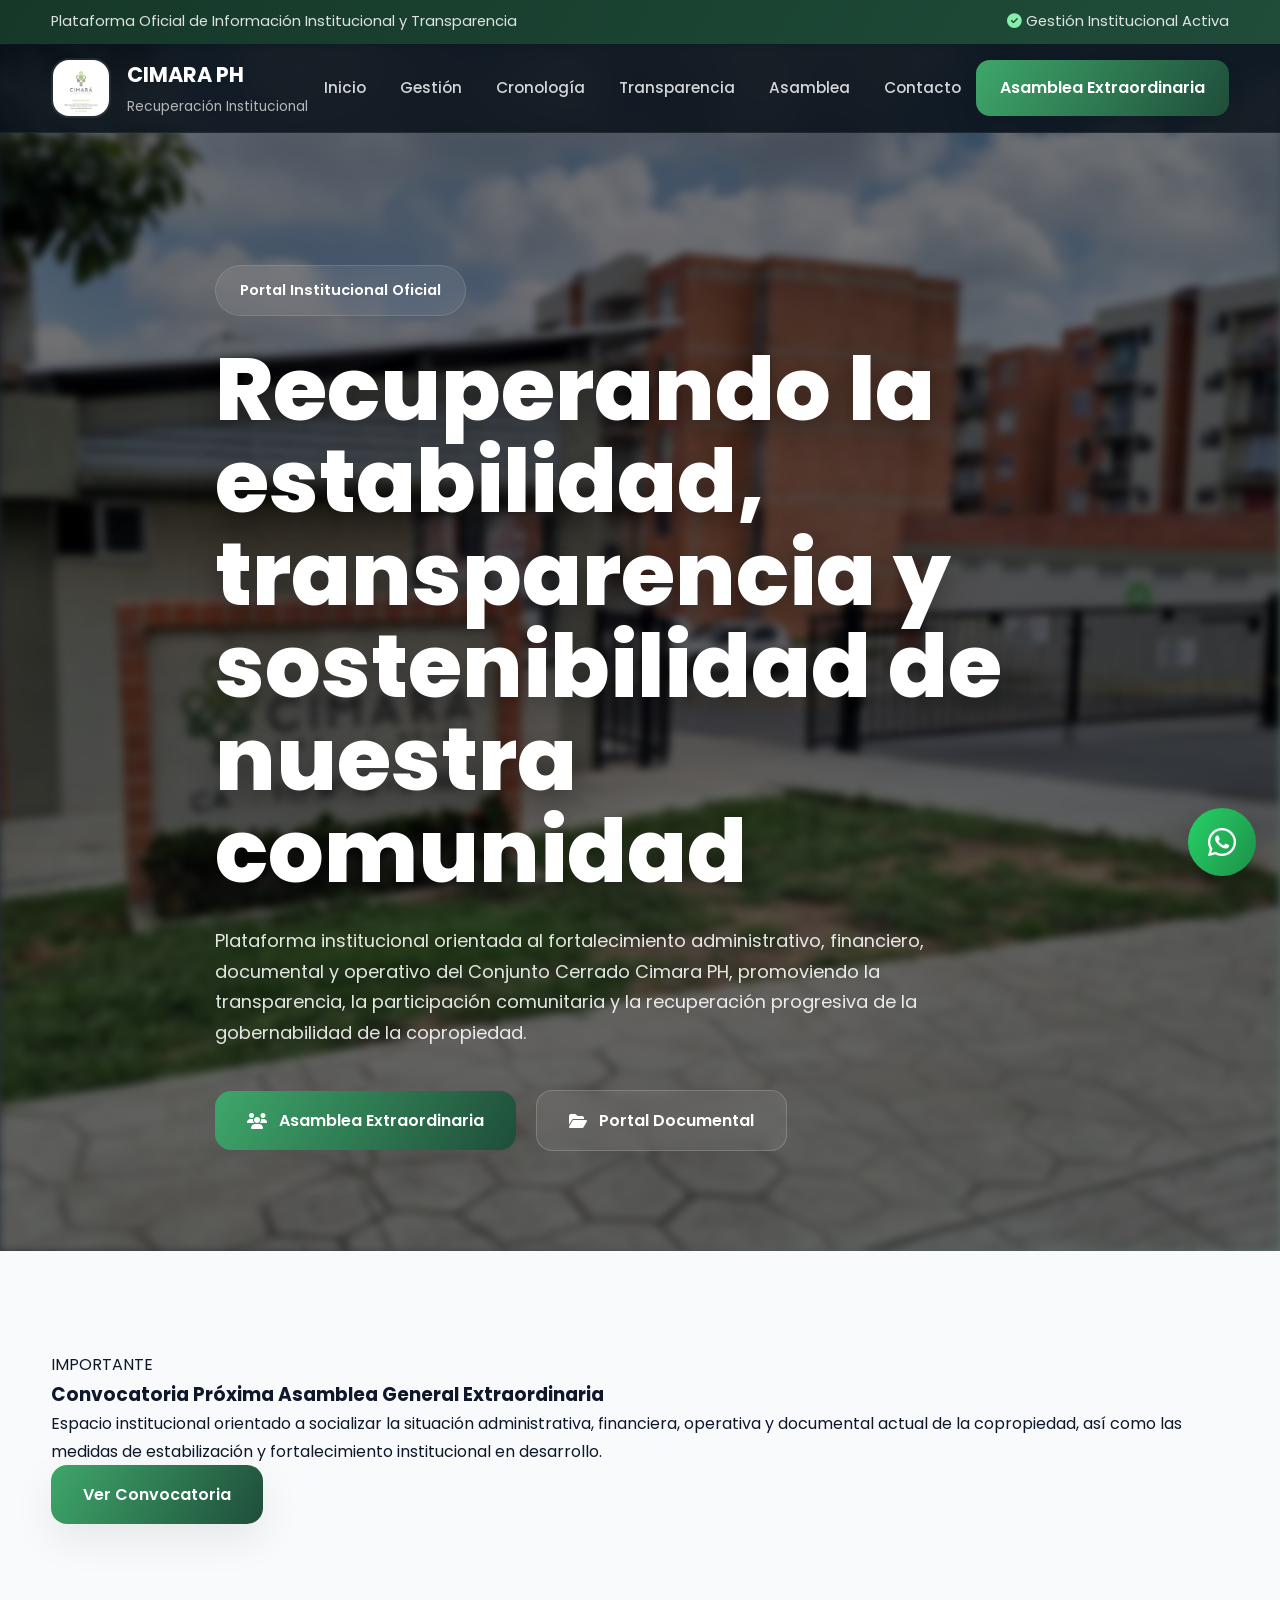
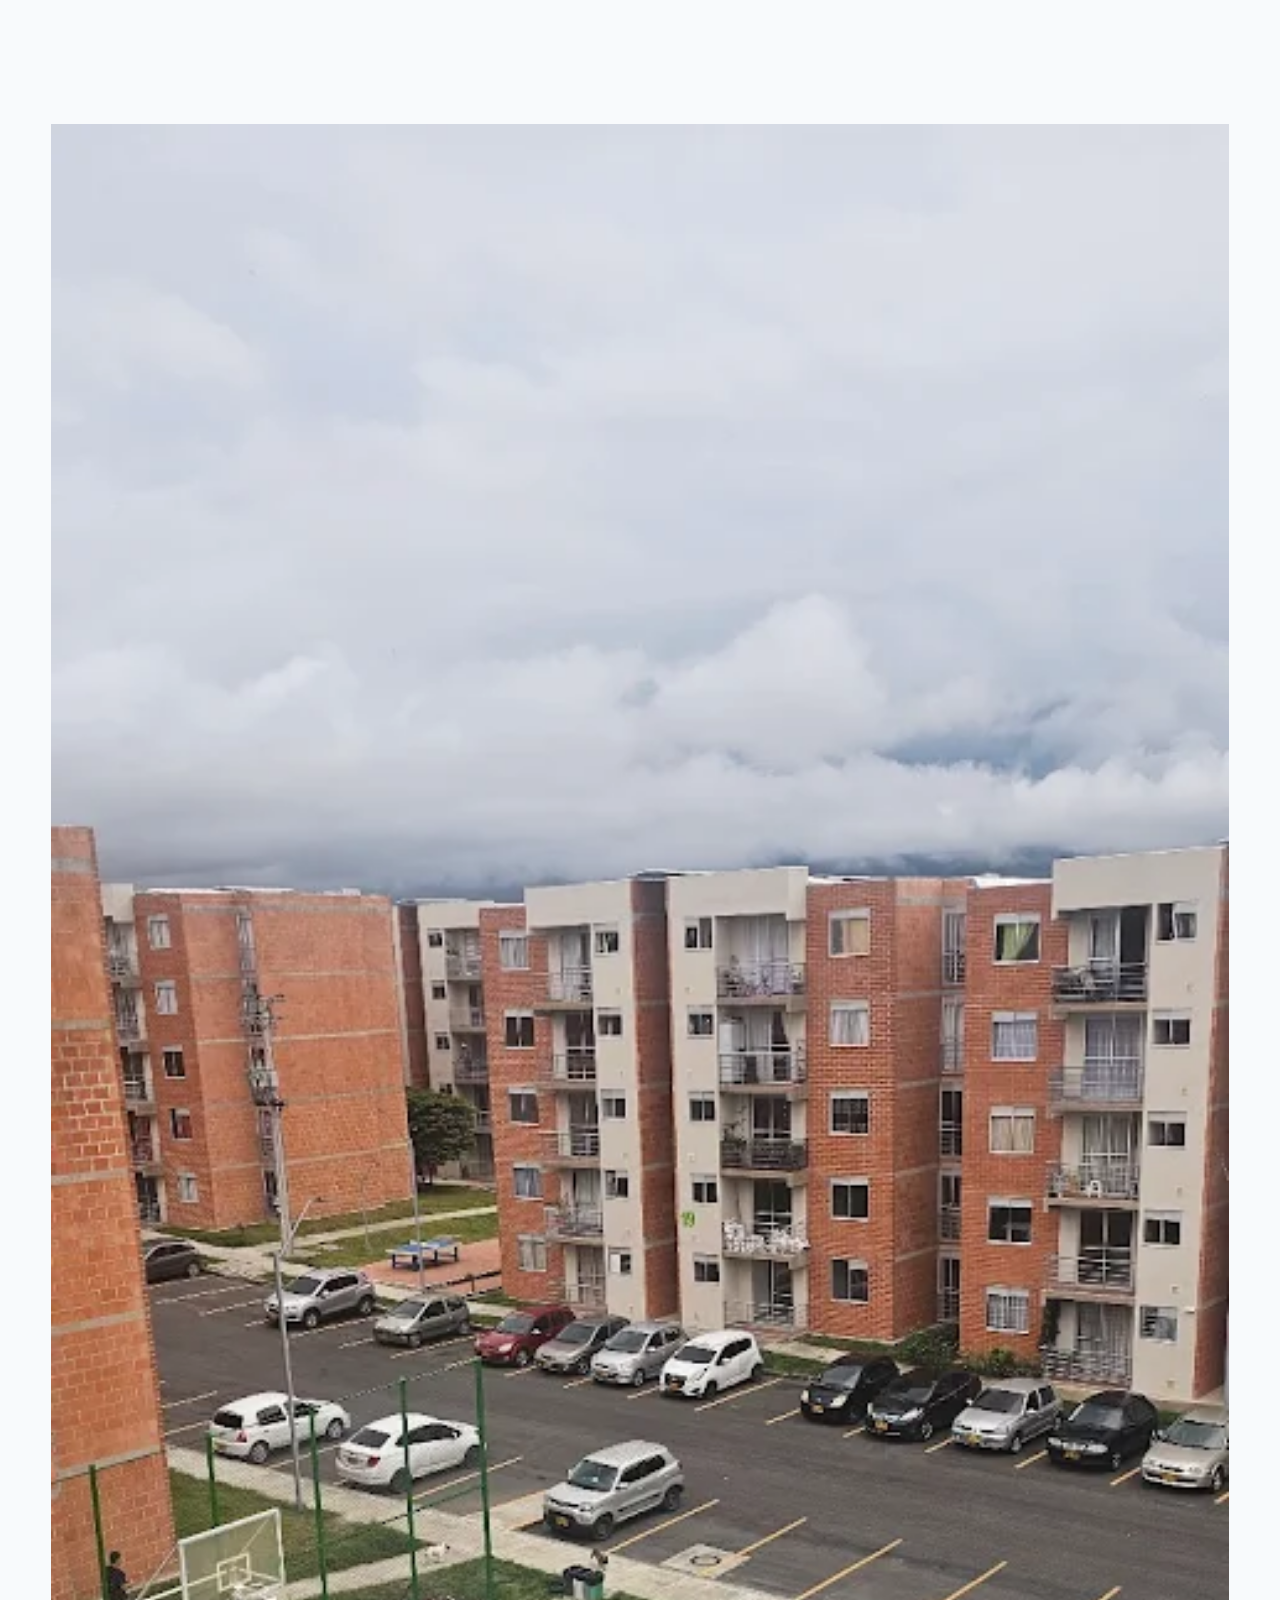
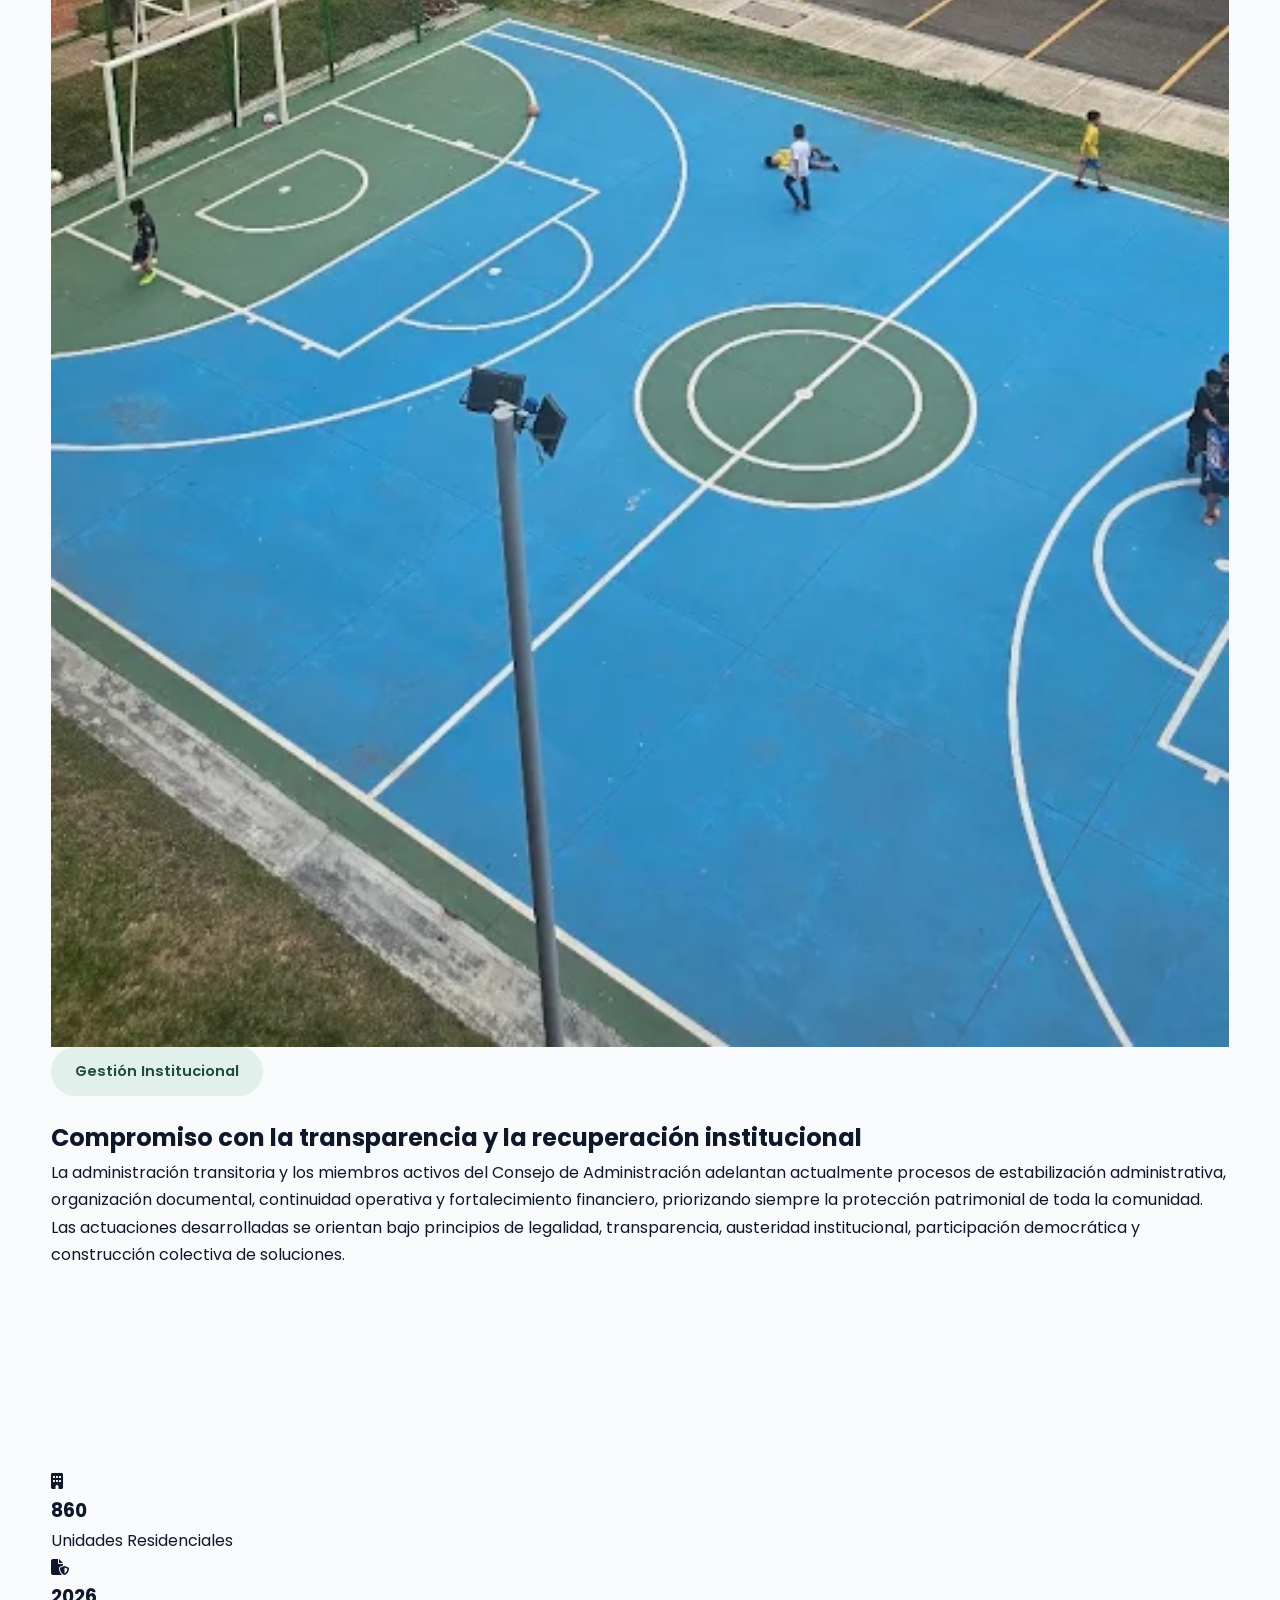
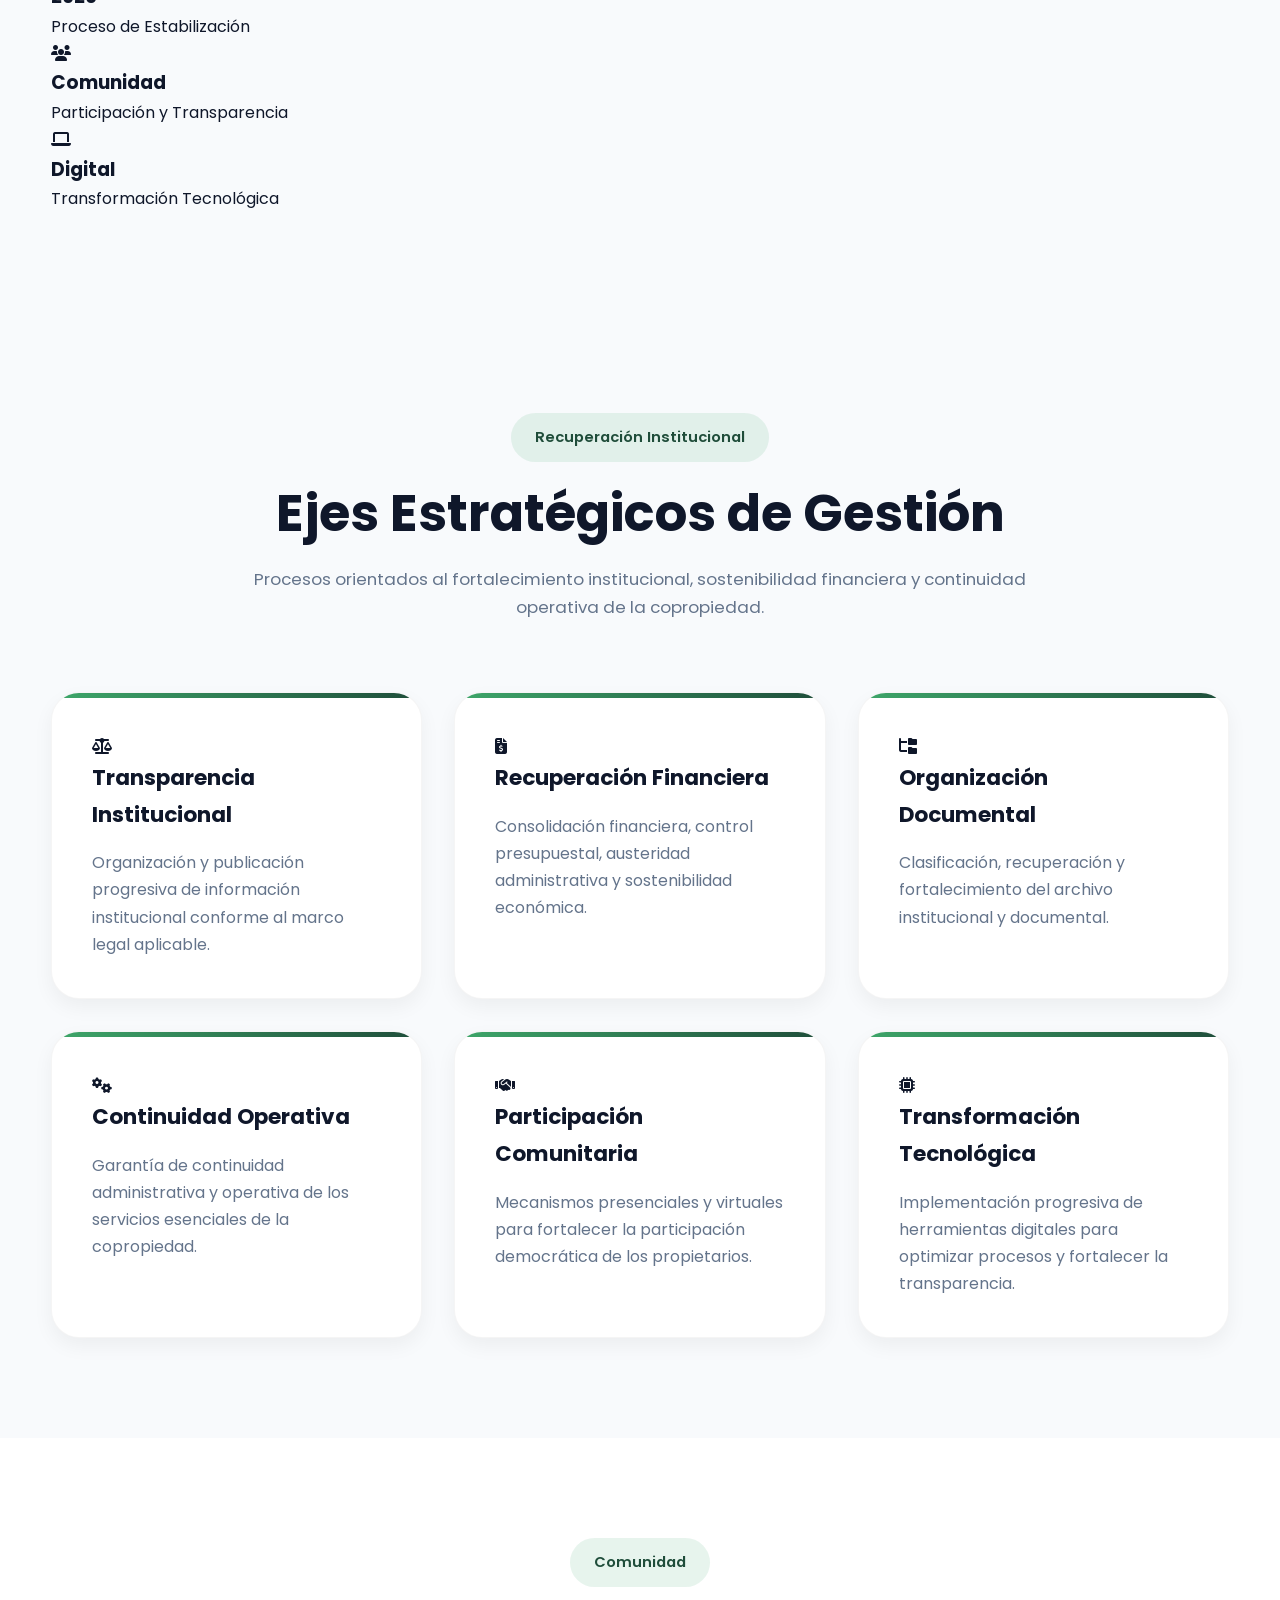
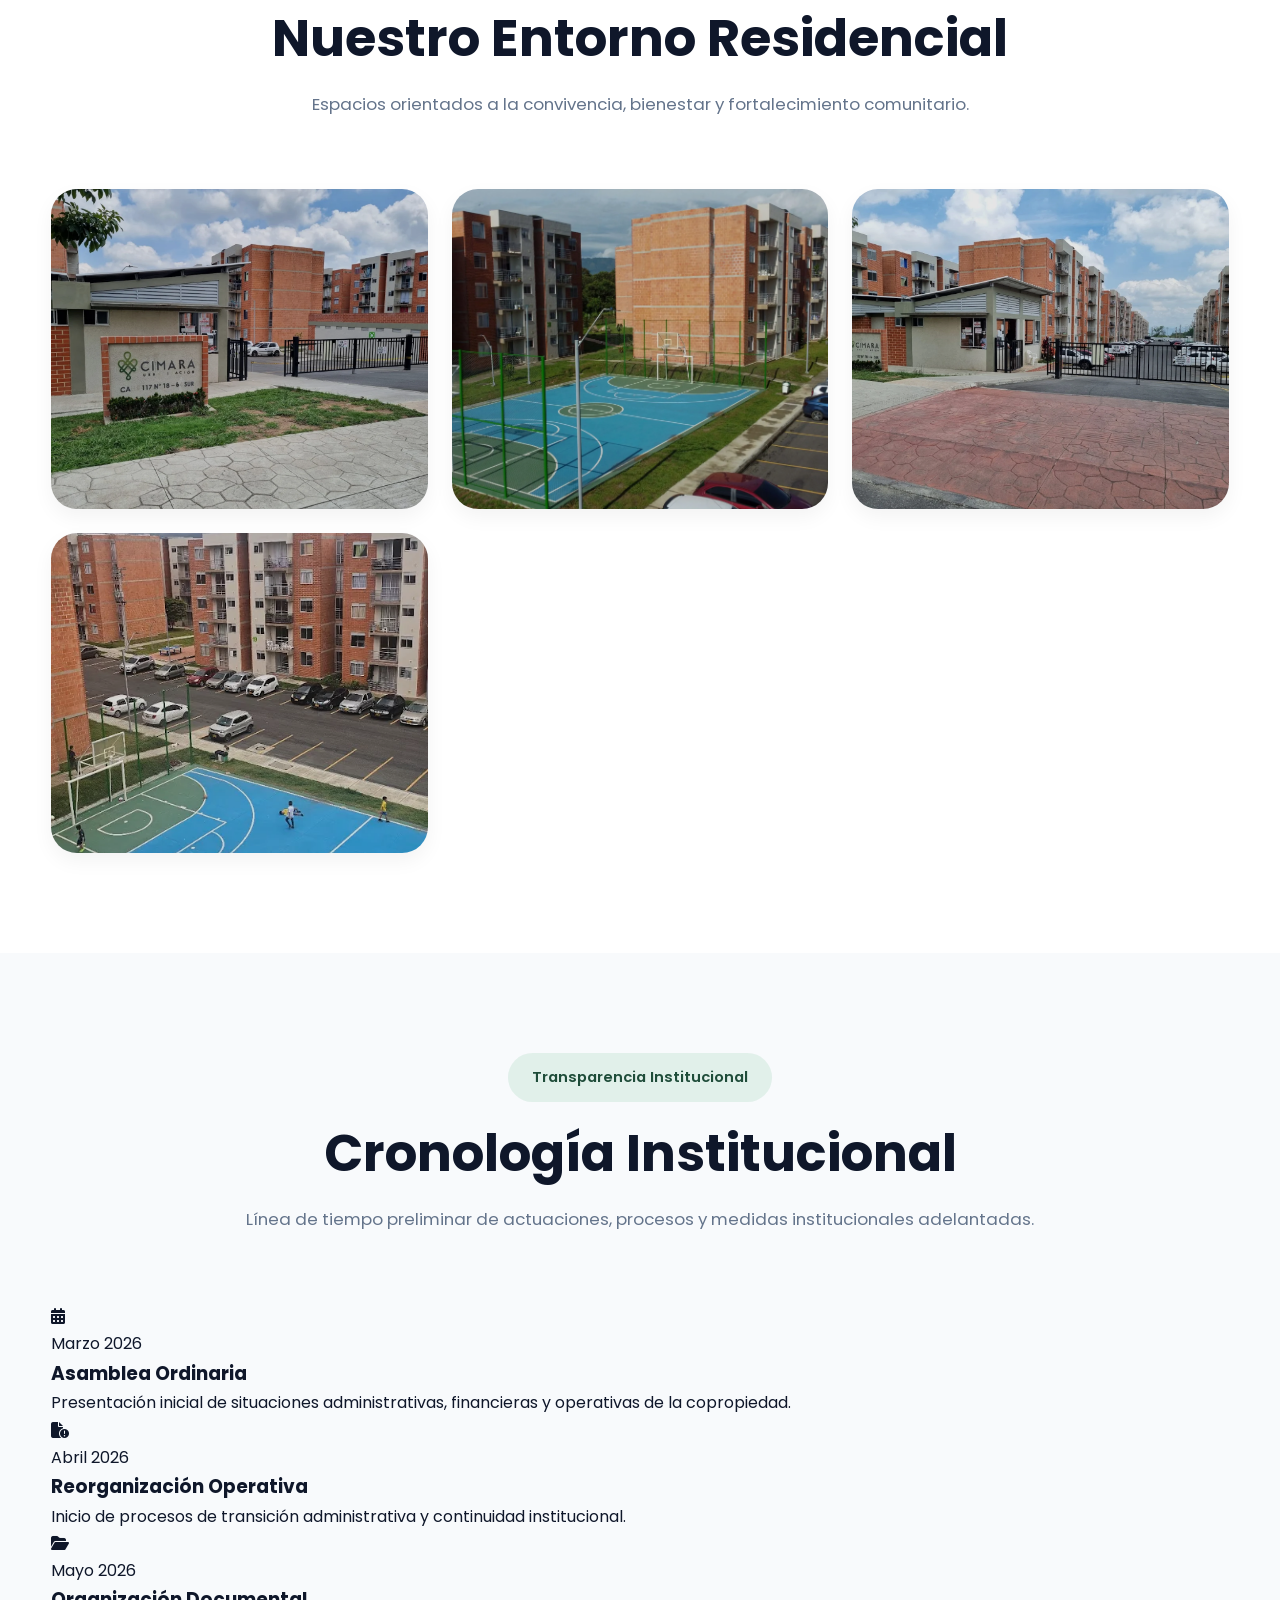
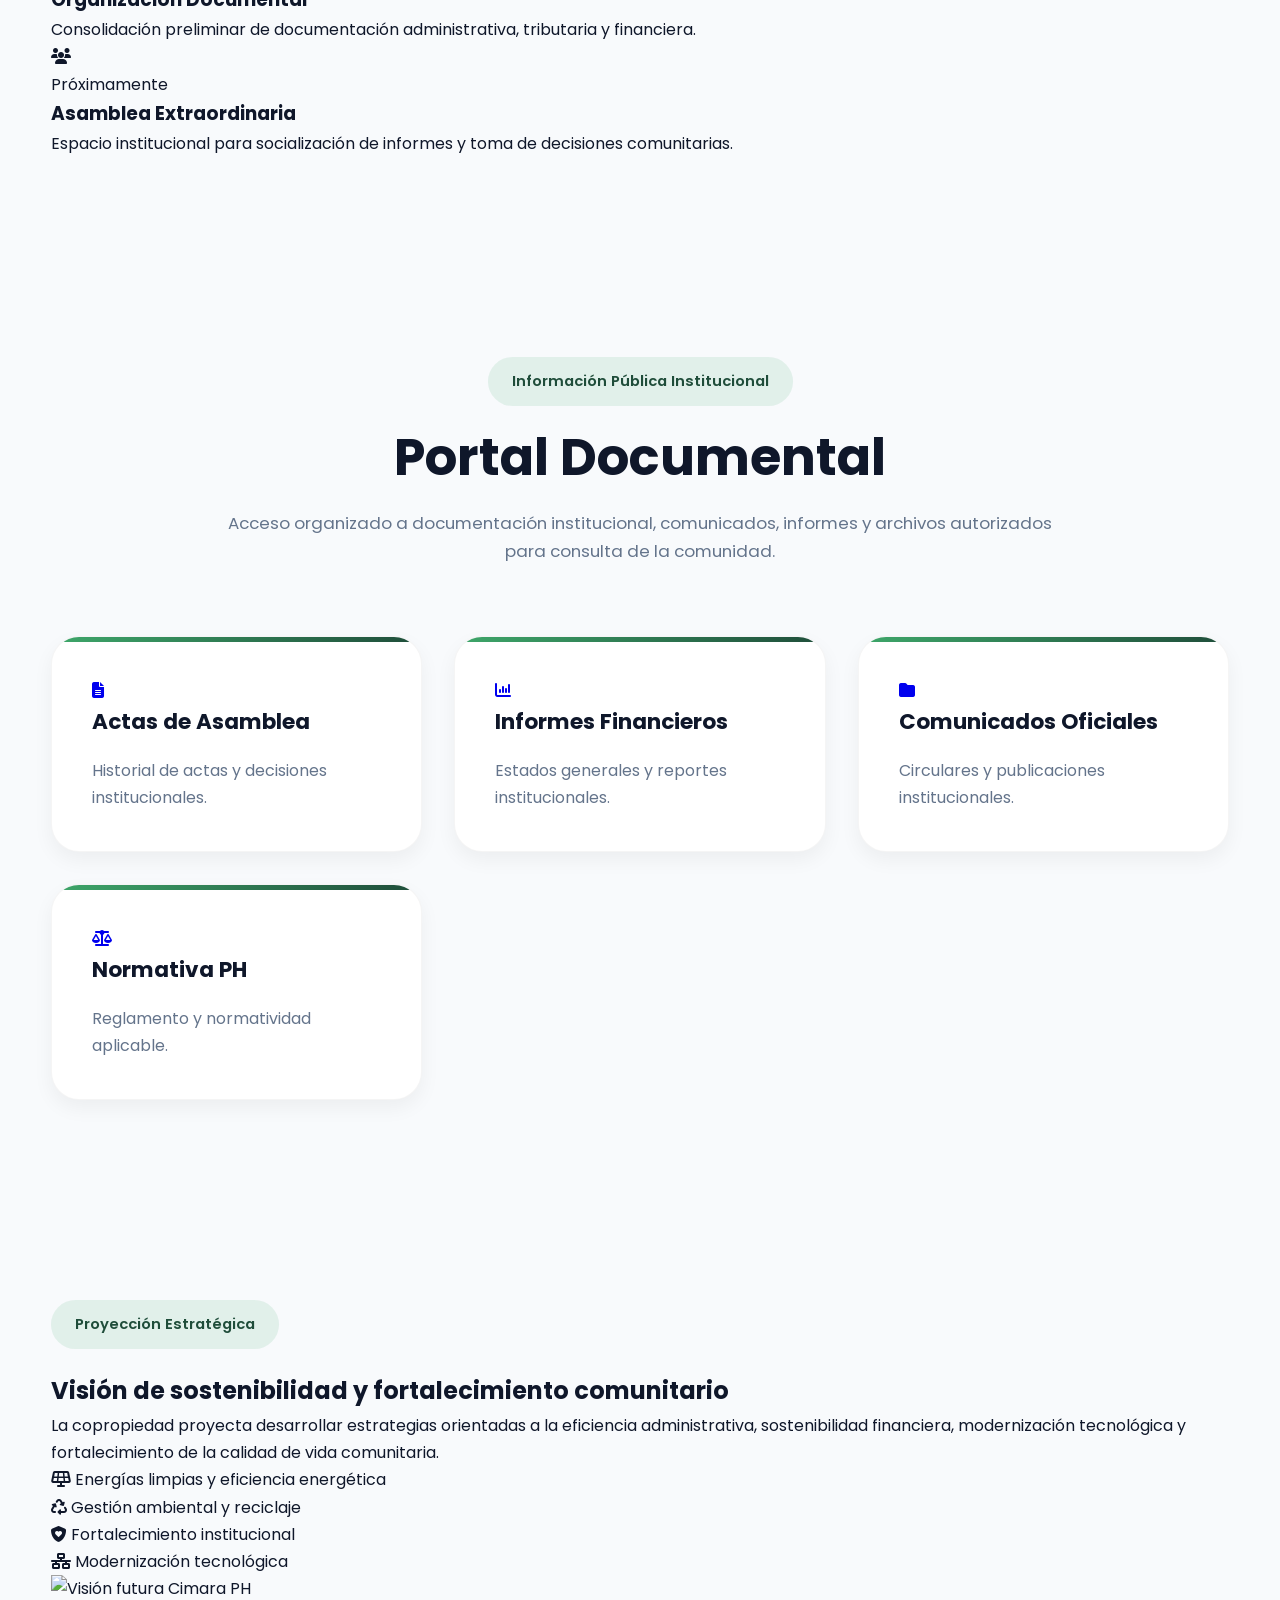
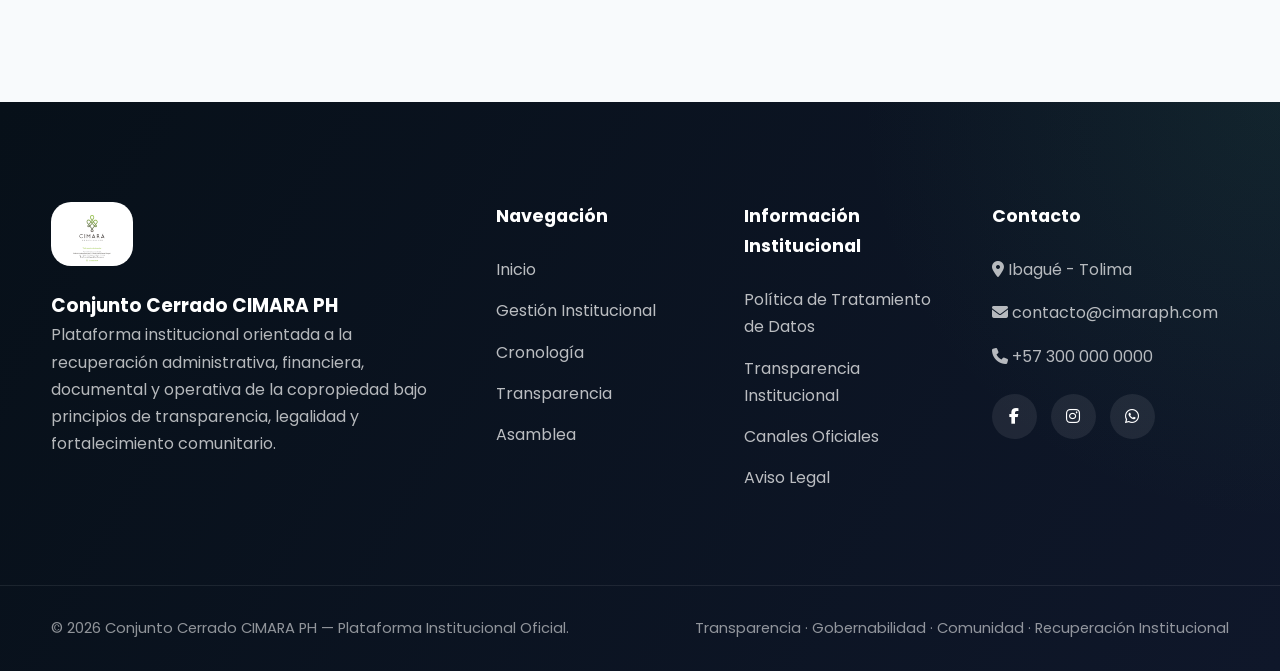
==== index.html @ 51090b5e "Sitio institucional CIMARA PH" ====
<!DOCTYPE html>
<html lang="es">

<head>

    <meta charset="UTF-8">
    <meta name="viewport" content="width=device-width, initial-scale=1.0">

    <title>Conjunto Cimara PH | Portal Institucional</title>

    <meta name="description"
        content="Portal institucional de transparencia, recuperación administrativa y fortalecimiento comunitario del Conjunto Cerrado Cimara PH.">

    <!-- GOOGLE FONTS -->
    <link rel="preconnect" href="https://fonts.googleapis.com">

    <link href="https://fonts.googleapis.com/css2?family=Poppins:wght@300;400;500;600;700;800&display=swap"
        rel="stylesheet">

    <!-- FONT AWESOME -->
    <link rel="stylesheet"
        href="https://cdnjs.cloudflare.com/ajax/libs/font-awesome/6.5.2/css/all.min.css">

    <!-- CSS -->
    <link rel="stylesheet" href="css/style.css">
    <link rel="stylesheet" href="css/responsive.css">

</head>

<body>

    <!-- ====================================== -->
    <!-- TOPBAR -->
    <!-- ====================================== -->

    <div class="topbar">

        <div class="container topbar-content">

            <p>
                Plataforma Oficial de Información Institucional y Transparencia
            </p>

            <div class="topbar-status">

                <span>
                    <i class="fa-solid fa-circle-check"></i>
                    Gestión Institucional Activa
                </span>

            </div>

        </div>

    </div>

    <!-- ====================================== -->
    <!-- HEADER -->
    <!-- ====================================== -->

    <header class="header">

        <nav class="navbar container">

            <div class="logo-container">

                <img src="assets/img/logo.jpg"
                    alt="Logo Conjunto Cimara PH"
                    class="logo">

                <div class="logo-text">

                    <h1>CIMARA PH</h1>

                    <span>
                        Recuperación Institucional
                    </span>

                </div>

            </div>

            <ul class="nav-links">

                <li><a href="#inicio">Inicio</a></li>

                <li><a href="pages/proyectos.html">Gestión</a></li>

                <li><a href="#timeline">Cronología</a></li>

                <li><a href="pages/transparencia.html">Transparencia</a></li>

                <li><a href="pages/asamblea.html">Asamblea</a></li>

                <li><a href="pages/contacto.html">Contacto</a></li>

            </ul>

            <a href="pages/asamblea.html" class="nav-btn">

                Asamblea Extraordinaria

            </a>

        </nav>

    </header>

    <!-- ====================================== -->
    <!-- HERO -->
    <!-- ====================================== -->

    <section class="hero" id="inicio">

        <div class="hero-overlay"></div>

        <img src="assets/img/fachada1.webp"
            alt="Conjunto Cimara PH"
            class="hero-bg">

        <div class="hero-content container">

            <span class="hero-badge">

                Portal Institucional Oficial

            </span>

            <h2>

                Recuperando la estabilidad,
                transparencia y sostenibilidad
                de nuestra comunidad

            </h2>

            <p>

                Plataforma institucional orientada al fortalecimiento administrativo,
                financiero, documental y operativo del Conjunto Cerrado Cimara PH,
                promoviendo la transparencia, la participación comunitaria y la
                recuperación progresiva de la gobernabilidad de la copropiedad.

            </p>

            <div class="hero-buttons">

                <a href="pages/asamblea.html"
                    class="btn btn-primary">

                    <i class="fa-solid fa-users"></i>
                    Asamblea Extraordinaria

                </a>

                <a href="pages/transparencia.html"
                    class="btn btn-secondary">

                    <i class="fa-solid fa-folder-open"></i>
                    Portal Documental

                </a>

            </div>

        </div>

    </section>

    <!-- ====================================== -->
    <!-- ANUNCIO -->
    <!-- ====================================== -->

    <section class="announcement">

        <div class="container announcement-container">

            <div class="announcement-text">

                <span class="announcement-tag">

                    IMPORTANTE

                </span>

                <h3>

                    Convocatoria Próxima Asamblea General Extraordinaria

                </h3>

                <p>

                    Espacio institucional orientado a socializar la situación
                    administrativa, financiera, operativa y documental actual
                    de la copropiedad, así como las medidas de estabilización
                    y fortalecimiento institucional en desarrollo.

                </p>

            </div>

            <a href="pages/asamblea.html"
                class="btn btn-primary">

                Ver Convocatoria

            </a>

        </div>

    </section>

    <!-- ====================================== -->
    <!-- MENSAJE INSTITUCIONAL -->
    <!-- ====================================== -->

    <section class="institutional-message">

        <div class="container institutional-container">

            <div class="institutional-image">

                <img src="assets/img/zonas-comunes.webp"
                    alt="Instalaciones Conjunto Cimara PH">

            </div>

            <div class="institutional-content">

                <span class="section-badge">

                    Gestión Institucional

                </span>

                <h2>

                    Compromiso con la transparencia y la recuperación institucional

                </h2>

                <p>

                    La administración transitoria y los miembros activos del
                    Consejo de Administración adelantan actualmente procesos
                    de estabilización administrativa, organización documental,
                    continuidad operativa y fortalecimiento financiero,
                    priorizando siempre la protección patrimonial de toda
                    la comunidad.

                </p>

                <p>

                    Las actuaciones desarrolladas se orientan bajo principios
                    de legalidad, transparencia, austeridad institucional,
                    participación democrática y construcción colectiva de soluciones.

                </p>

            </div>

        </div>

    </section>

    <!-- ====================================== -->
    <!-- ESTADÍSTICAS -->
    <!-- ====================================== -->

    <section class="stats-section">

        <div class="container stats-grid">

            <div class="stat-card">

                <i class="fa-solid fa-building"></i>

                <h3>860</h3>

                <p>Unidades Residenciales</p>

            </div>

            <div class="stat-card">

                <i class="fa-solid fa-file-shield"></i>

                <h3>2026</h3>

                <p>Proceso de Estabilización</p>

            </div>

            <div class="stat-card">

                <i class="fa-solid fa-users"></i>

                <h3>Comunidad</h3>

                <p>Participación y Transparencia</p>

            </div>

            <div class="stat-card">

                <i class="fa-solid fa-laptop"></i>

                <h3>Digital</h3>

                <p>Transformación Tecnológica</p>

            </div>

        </div>

    </section>

    <!-- ====================================== -->
    <!-- EJES DE RECUPERACIÓN -->
    <!-- ====================================== -->

    <section class="management-section container" id="gestion">

        <div class="section-title">

            <span class="section-badge">

                Recuperación Institucional

            </span>

            <h2>

                Ejes Estratégicos de Gestión

            </h2>

            <p>

                Procesos orientados al fortalecimiento institucional,
                sostenibilidad financiera y continuidad operativa
                de la copropiedad.

            </p>

        </div>

        <div class="cards-grid">

            <div class="management-card">

                <i class="fa-solid fa-scale-balanced"></i>

                <h3>Transparencia Institucional</h3>

                <p>

                    Organización y publicación progresiva de información
                    institucional conforme al marco legal aplicable.

                </p>

            </div>

            <div class="management-card">

                <i class="fa-solid fa-file-invoice-dollar"></i>

                <h3>Recuperación Financiera</h3>

                <p>

                    Consolidación financiera, control presupuestal,
                    austeridad administrativa y sostenibilidad económica.

                </p>

            </div>

            <div class="management-card">

                <i class="fa-solid fa-folder-tree"></i>

                <h3>Organización Documental</h3>

                <p>

                    Clasificación, recuperación y fortalecimiento
                    del archivo institucional y documental.

                </p>

            </div>

            <div class="management-card">

                <i class="fa-solid fa-gears"></i>

                <h3>Continuidad Operativa</h3>

                <p>

                    Garantía de continuidad administrativa y operativa
                    de los servicios esenciales de la copropiedad.

                </p>

            </div>

            <div class="management-card">

                <i class="fa-solid fa-handshake"></i>

                <h3>Participación Comunitaria</h3>

                <p>

                    Mecanismos presenciales y virtuales para fortalecer
                    la participación democrática de los propietarios.

                </p>

            </div>

            <div class="management-card">

                <i class="fa-solid fa-microchip"></i>

                <h3>Transformación Tecnológica</h3>

                <p>

                    Implementación progresiva de herramientas digitales
                    para optimizar procesos y fortalecer la transparencia.

                </p>

            </div>

        </div>

    </section>

    <!-- ====================================== -->
    <!-- GALERÍA -->
    <!-- ====================================== -->

    <section class="gallery-section">

        <div class="container">

            <div class="section-title">

                <span class="section-badge">

                    Comunidad

                </span>

                <h2>

                    Nuestro Entorno Residencial

                </h2>

                <p>

                    Espacios orientados a la convivencia,
                    bienestar y fortalecimiento comunitario.

                </p>

            </div>

            <div class="gallery-grid">

                <img src="assets/img/fachada1.webp"
                    alt="Zona residencial">

                <img src="assets/img/Cimara-Cancha-scaled.webp"
                    alt="Espacios comunes">

                <img src="assets/img/fachada.webp"
                    alt="Instalaciones del conjunto">

                <img src="assets/img/zonas-comunes.webp"
                    alt="Entorno residencial">

            </div>

        </div>

    </section>

    <!-- ====================================== -->
    <!-- CRONOLOGÍA -->
    <!-- ====================================== -->

    <section class="timeline-section" id="timeline">

        <div class="container">

            <div class="section-title">

                <span class="section-badge">

                    Transparencia Institucional

                </span>

                <h2>

                    Cronología Institucional

                </h2>

                <p>

                    Línea de tiempo preliminar de actuaciones,
                    procesos y medidas institucionales adelantadas.

                </p>

            </div>

            <div class="timeline">

                <div class="timeline-item">

                    <div class="timeline-icon">
                        <i class="fa-solid fa-calendar-days"></i>
                    </div>

                    <span>Marzo 2026</span>

                    <h3>Asamblea Ordinaria</h3>

                    <p>

                        Presentación inicial de situaciones administrativas,
                        financieras y operativas de la copropiedad.

                    </p>

                </div>

                <div class="timeline-item">

                    <div class="timeline-icon">
                        <i class="fa-solid fa-file-circle-exclamation"></i>
                    </div>

                    <span>Abril 2026</span>

                    <h3>Reorganización Operativa</h3>

                    <p>

                        Inicio de procesos de transición administrativa
                        y continuidad institucional.

                    </p>

                </div>

                <div class="timeline-item">

                    <div class="timeline-icon">
                        <i class="fa-solid fa-folder-open"></i>
                    </div>

                    <span>Mayo 2026</span>

                    <h3>Organización Documental</h3>

                    <p>

                        Consolidación preliminar de documentación
                        administrativa, tributaria y financiera.

                    </p>

                </div>

                <div class="timeline-item">

                    <div class="timeline-icon">
                        <i class="fa-solid fa-users"></i>
                    </div>

                    <span>Próximamente</span>

                    <h3>Asamblea Extraordinaria</h3>

                    <p>

                        Espacio institucional para socialización
                        de informes y toma de decisiones comunitarias.

                    </p>

                </div>

            </div>

        </div>

    </section>

    <!-- ====================================== -->
    <!-- PORTAL DOCUMENTAL -->
    <!-- ====================================== -->

    <section class="documents-section container">

        <div class="section-title">

            <span class="section-badge">

                Información Pública Institucional

            </span>

            <h2>

                Portal Documental

            </h2>

            <p>

                Acceso organizado a documentación institucional,
                comunicados, informes y archivos autorizados
                para consulta de la comunidad.

            </p>

        </div>

        <div class="documents-grid">

            <a href="#" class="document-card">

                <i class="fa-solid fa-file-lines"></i>

                <h3>Actas de Asamblea</h3>

                <p>
                    Historial de actas y decisiones institucionales.
                </p>

            </a>

            <a href="#" class="document-card">

                <i class="fa-solid fa-chart-column"></i>

                <h3>Informes Financieros</h3>

                <p>
                    Estados generales y reportes institucionales.
                </p>

            </a>

            <a href="#" class="document-card">

                <i class="fa-solid fa-folder"></i>

                <h3>Comunicados Oficiales</h3>

                <p>
                    Circulares y publicaciones institucionales.
                </p>

            </a>

            <a href="#" class="document-card">

                <i class="fa-solid fa-scale-balanced"></i>

                <h3>Normativa PH</h3>

                <p>
                    Reglamento y normatividad aplicable.
                </p>

            </a>

        </div>

    </section>

    <!-- ====================================== -->
    <!-- VISIÓN FUTURA -->
    <!-- ====================================== -->

    <section class="future-section">

        <div class="container future-container">

            <div class="future-content">

                <span class="section-badge">

                    Proyección Estratégica

                </span>

                <h2>

                    Visión de sostenibilidad y fortalecimiento comunitario

                </h2>

                <p>

                    La copropiedad proyecta desarrollar estrategias
                    orientadas a la eficiencia administrativa,
                    sostenibilidad financiera, modernización tecnológica
                    y fortalecimiento de la calidad de vida comunitaria.

                </p>

                <div class="future-list">

                    <div>
                        <i class="fa-solid fa-solar-panel"></i>
                        Energías limpias y eficiencia energética
                    </div>

                    <div>
                        <i class="fa-solid fa-recycle"></i>
                        Gestión ambiental y reciclaje
                    </div>

                    <div>
                        <i class="fa-solid fa-shield-heart"></i>
                        Fortalecimiento institucional
                    </div>

                    <div>
                        <i class="fa-solid fa-network-wired"></i>
                        Modernización tecnológica
                    </div>

                </div>

            </div>

            <div class="future-image">

                <img src="assets/img/cimara_futurista.png"
                    alt="Visión futura Cimara PH">

            </div>

        </div>

    </section>

    <!-- ====================================== -->
    <!-- BOTÓN WHATSAPP -->
    <!-- ====================================== -->

    <a href="https://wa.me/573180777635"
        class="whatsapp-float"
        target="_blank">

        <i class="fa-brands fa-whatsapp"></i>

    </a>

    <!-- ====================================== -->
    <!-- FOOTER -->
    <!-- ====================================== -->

    <footer class="footer">

        <div class="container footer-grid">

            <div class="footer-column">

                <img src="assets/img/logo.jpg"
                    alt="Logo Cimara PH"
                    class="footer-logo">

                <h3>

                    Conjunto Cerrado CIMARA PH

                </h3>

                <p>

                    Plataforma institucional orientada a la recuperación
                    administrativa, financiera, documental y operativa
                    de la copropiedad bajo principios de transparencia,
                    legalidad y fortalecimiento comunitario.

                </p>

            </div>

            <div class="footer-column">

                <h4>

                    Navegación

                </h4>

                <a href="#inicio">Inicio</a>

                <a href="#gestion">Gestión Institucional</a>

                <a href="#timeline">Cronología</a>

                <a href="pages/transparencia.html">Transparencia</a>

                <a href="pages/asamblea.html">Asamblea</a>

            </div>

            <div class="footer-column">

                <h4>

                    Información Institucional

                </h4>

                <a href="#">
                    Política de Tratamiento de Datos
                </a>

                <a href="#">
                    Transparencia Institucional
                </a>

                <a href="#">
                    Canales Oficiales
                </a>

                <a href="#">
                    Aviso Legal
                </a>

            </div>

            <div class="footer-column">

                <h4>

                    Contacto

                </h4>

                <p>

                    <i class="fa-solid fa-location-dot"></i>
                    Ibagué - Tolima

                </p>

                <p>

                    <i class="fa-solid fa-envelope"></i>
                    contacto@cimaraph.com

                </p>

                <p>

                    <i class="fa-solid fa-phone"></i>
                    +57 300 000 0000

                </p>

                <div class="footer-social">

                    <a href="#">
                        <i class="fa-brands fa-facebook-f"></i>
                    </a>

                    <a href="#">
                        <i class="fa-brands fa-instagram"></i>
                    </a>

                    <a href="#">
                        <i class="fa-brands fa-whatsapp"></i>
                    </a>

                </div>

            </div>

        </div>

        <div class="footer-bottom">

            <div class="container footer-bottom-content">

                <p>

                    © 2026 Conjunto Cerrado CIMARA PH —
                    Plataforma Institucional Oficial.

                </p>

                <p>

                    Transparencia · Gobernabilidad · Comunidad · Recuperación Institucional

                </p>

            </div>

        </div>

    </footer>

    <!-- JS -->
    <script src="js/main.js"></script>

</body>

</html>
---- css/style.css ----
/* ========================================================= */
/* CIMARA PH — STYLE.CSS FINAL PREMIUM */
/* EXPERIENCIA INSTITUCIONAL CONSOLIDADA */
/* ========================================================= */

/* ========================================================= */
/* ROOT VARIABLES */
/* ========================================================= */

:root {

    --primary: #0f172a;
    --primary-light: #172334;

    --secondary: #1f4d3a;
    --secondary-dark: #163829;

    --accent: #3ea76a;
    --accent-light: #74d39a;

    --success: #22c55e;
    --warning: #f59e0b;
    --danger: #ef4444;

    --light: #f8fafc;
    --white: #ffffff;

    --gray: #64748b;
    --gray-light: #94a3b8;

    --border: #e2e8f0;

    --shadow-sm:
        0 8px 20px rgba(0,0,0,0.05);

    --shadow:
        0 15px 40px rgba(0,0,0,0.08);

    --shadow-lg:
        0 30px 80px rgba(0,0,0,0.14);

    --radius: 24px;

    --transition: 0.35s ease;
}

/* ========================================================= */
/* RESET */
/* ========================================================= */

* {

    margin: 0;
    padding: 0;

    box-sizing: border-box;
}

html {

    scroll-behavior: smooth;
}

body {

    font-family: 'Poppins', sans-serif;

    background: var(--light);

    color: var(--primary);

    line-height: 1.7;

    overflow-x: hidden;
}

/* ========================================================= */
/* GLOBAL */
/* ========================================================= */

.container {

    width: 92%;
    max-width: 1280px;

    margin: auto;
}

section {

    padding: 100px 0;
}

img {

    width: 100%;
    display: block;
}

a {

    text-decoration: none;
}

ul {

    list-style: none;
}

.section-title {

    text-align: center;

    margin-bottom: 70px;
}

.section-badge {

    display: inline-flex;
    align-items: center;
    gap: 10px;

    background: rgba(62,167,106,0.12);

    color: var(--secondary);

    padding: 12px 24px;

    border-radius: 50px;

    font-size: 0.92rem;
    font-weight: 600;

    margin-bottom: 22px;
}

.section-title h2 {

    font-size: clamp(2.1rem, 4vw, 3.6rem);

    line-height: 1.15;

    margin-bottom: 22px;

    color: var(--primary);
}

.section-title p {

    max-width: 850px;

    margin: auto;

    color: var(--gray);

    font-size: 1.05rem;
}

/* ========================================================= */
/* TOPBAR */
/* ========================================================= */

.topbar {

    background:
        linear-gradient(
            120deg,
            var(--secondary-dark),
            var(--secondary)
        );

    color: rgba(255,255,255,0.85);

    border-bottom:
        1px solid rgba(255,255,255,0.08);

    font-size: 0.92rem;
}

.topbar-content {

    min-height: 44px;

    display: flex;
    align-items: center;
    justify-content: space-between;
}

.topbar-status {

    display: flex;
    align-items: center;
    gap: 10px;
}

.topbar-status i {

    color: #86efac;
}

/* ========================================================= */
/* HEADER */
/* ========================================================= */

.header {

    position: fixed;

    top: 44px;
    left: 0;

    width: 100%;

    z-index: 1000;

    background:
        rgba(7,15,24,0.82);

    backdrop-filter: blur(16px);

    border-bottom:
        1px solid rgba(255,255,255,0.06);

    transition: var(--transition);
}

.navbar {

    min-height: 88px;

    display: flex;
    align-items: center;
    justify-content: space-between;
}

.logo-container {

    display: flex;
    align-items: center;
    gap: 16px;
}

.logo {

    width: 60px;
    height: 60px;

    border-radius: 18px;

    object-fit: cover;

    border:
        2px solid rgba(255,255,255,0.08);

    box-shadow: var(--shadow-sm);
}

.logo-text h1 {

    color: white;

    font-size: 1.3rem;
    font-weight: 700;
}

.logo-text span {

    color: rgba(255,255,255,0.68);

    font-size: 0.86rem;
}

.nav-links {

    display: flex;
    align-items: center;
    gap: 34px;
}

.nav-links a {

    color: rgba(255,255,255,0.82);

    font-size: 0.96rem;
    font-weight: 500;

    position: relative;

    transition: var(--transition);
}

.nav-links a::after {

    content: '';

    position: absolute;

    left: 0;
    bottom: -8px;

    width: 0%;
    height: 2px;

    background: var(--accent);

    transition: var(--transition);
}

.nav-links a:hover {

    color: white;
}

.nav-links a:hover::after {

    width: 100%;
}

.nav-btn {

    background:
        linear-gradient(
            120deg,
            var(--accent),
            var(--secondary)
        );

    color: white;

    padding: 14px 24px;

    border-radius: 14px;

    font-weight: 600;

    transition: var(--transition);

    box-shadow: var(--shadow-sm);
}

.nav-btn:hover {

    transform: translateY(-4px);

    box-shadow: var(--shadow);
}

/* ========================================================= */
/* MOBILE MENU */
/* ========================================================= */

.menu-toggle {

    display: none;

    flex-direction: column;
    gap: 5px;

    cursor: pointer;
}

.menu-toggle span {

    width: 26px;
    height: 3px;

    background: white;

    border-radius: 50px;

    transition: var(--transition);
}

/* ========================================================= */
/* HERO */
/* ========================================================= */

.hero {

    min-height: 100vh;

    position: relative;

    display: flex;
    align-items: center;

    overflow: hidden;
}

.hero-small {

    min-height: 72vh;
}

.hero-bg {

    position: absolute;
    inset: 0;

    width: 100%;
    height: 100%;

    object-fit: cover;

    filter:
        blur(4px)
        brightness(0.48);

    transform: scale(1.08);
}

.hero-overlay {

    position: absolute;
    inset: 0;

    background:
        linear-gradient(
            120deg,
            rgba(6,12,20,0.95),
            rgba(10,18,28,0.82),
            rgba(22,56,41,0.70)
        );
}

.hero::before {

    content: '';

    position: absolute;
    inset: 0;

    background:
        radial-gradient(
            circle at top right,
            rgba(62,167,106,0.18),
            transparent 30%
        );
}

.hero-content {

    position: relative;

    z-index: 2;

    max-width: 850px;

    color: white;

    padding-top: 120px;
}

.hero-badge {

    display: inline-flex;
    align-items: center;
    gap: 10px;

    padding: 12px 24px;

    border-radius: 50px;

    background:
        rgba(255,255,255,0.08);

    border:
        1px solid rgba(255,255,255,0.12);

    backdrop-filter: blur(10px);

    margin-bottom: 28px;

    font-size: 0.92rem;
    font-weight: 600;
}

.hero-content h2 {

    font-size:
        clamp(3rem, 7vw, 5.5rem);

    line-height: 1.05;

    margin-bottom: 28px;

    font-weight: 800;

    text-shadow:
        0 10px 30px rgba(0,0,0,0.35);
}

.hero-content p {

    max-width: 760px;

    color:
        rgba(255,255,255,0.88);

    font-size: 1.12rem;

    margin-bottom: 42px;
}

/* ========================================================= */
/* BUTTONS */
/* ========================================================= */

.hero-buttons {

    display: flex;
    align-items: center;
    gap: 20px;

    flex-wrap: wrap;
}

.btn {

    display: inline-flex;
    align-items: center;
    justify-content: center;
    gap: 12px;

    padding: 16px 32px;

    border-radius: 16px;

    font-weight: 600;

    transition: var(--transition);

    cursor: pointer;
}

.btn-primary {

    background:
        linear-gradient(
            120deg,
            var(--accent),
            var(--secondary)
        );

    color: white;

    box-shadow: var(--shadow);
}

.btn-primary:hover {

    transform: translateY(-5px);

    box-shadow: var(--shadow-lg);
}

.btn-secondary {

    background:
        rgba(255,255,255,0.08);

    border:
        1px solid rgba(255,255,255,0.18);

    color: white;

    backdrop-filter: blur(10px);
}

.btn-secondary:hover {

    background: white;

    color: var(--primary);

    transform: translateY(-5px);
}

.btn-success {

    background:
        linear-gradient(
            120deg,
            #25D366,
            #1e8f49
        );

    color: white;
}

/* ========================================================= */
/* INFO BANNER */
/* ========================================================= */

.info-banner {

    background:
        linear-gradient(
            120deg,
            #f0fdf4,
            #f8fafc
        );

    border-top:
        1px solid rgba(62,167,106,0.15);

    border-bottom:
        1px solid rgba(62,167,106,0.15);

    padding: 35px 0;
}

.info-banner p {

    max-width: 1100px;

    margin: auto;

    text-align: center;

    color: var(--gray);

    font-size: 1rem;
}

/* ========================================================= */
/* SPLIT SECTIONS */
/* ========================================================= */

.split-section {

    display: grid;

    grid-template-columns:
        repeat(2,1fr);

    gap: 70px;

    align-items: center;
}

.split-content h2 {

    font-size:
        clamp(2rem,4vw,3.2rem);

    margin-bottom: 24px;

    line-height: 1.2;
}

.split-content p {

    color: var(--gray);

    margin-bottom: 20px;
}

.split-image {

    position: relative;
}

.split-image img {

    border-radius: 30px;

    min-height: 500px;

    object-fit: cover;

    box-shadow: var(--shadow-lg);

    filter:
        brightness(0.92)
        saturate(1.05);
}

/* ========================================================= */
/* LIVE CENTER */
/* ========================================================= */

.live-center {

    background:
        linear-gradient(
            120deg,
            #0f172a,
            #183b2d
        );

    color: white;
}

.live-grid {

    display: grid;

    grid-template-columns:
        repeat(auto-fit,minmax(260px,1fr));

    gap: 30px;
}

.live-card {

    background:
        rgba(255,255,255,0.08);

    border:
        1px solid rgba(255,255,255,0.08);

    backdrop-filter: blur(10px);

    padding: 35px;

    border-radius: 26px;

    text-align: center;

    transition: var(--transition);
}

.live-card:hover {

    transform: translateY(-8px);
}

.live-card i {

    font-size: 2rem;

    margin-bottom: 20px;

    color: var(--accent-light);
}

.live-card h3 {

    font-size: 1.15rem;

    margin-bottom: 14px;
}

.clock {

    font-size: 2rem;

    font-weight: 700;

    letter-spacing: 2px;
}

.countdown {

    font-size: 1.8rem;

    font-weight: 700;
}

/* ========================================================= */
/* CARDS */
/* ========================================================= */

.cards-grid,
.projects-grid,
.documents-grid {

    display: grid;

    grid-template-columns:
        repeat(auto-fit,minmax(300px,1fr));

    gap: 32px;
}

.status-card,
.project-card,
.document-card,
.management-card {

    background: white;

    border-radius: 28px;

    padding: 40px;

    position: relative;

    overflow: hidden;

    box-shadow: var(--shadow-sm);

    border:
        1px solid rgba(0,0,0,0.04);

    transition: var(--transition);
}

.status-card::before,
.project-card::before,
.document-card::before,
.management-card::before {

    content: '';

    position: absolute;

    top: 0;
    left: 0;

    width: 100%;
    height: 5px;

    background:
        linear-gradient(
            90deg,
            var(--accent),
            var(--secondary)
        );
}

.status-card:hover,
.project-card:hover,
.document-card:hover,
.management-card:hover {

    transform: translateY(-10px);

    box-shadow: var(--shadow-lg);
}

.status-card h3,
.project-card h3,
.document-card h3,
.management-card h3 {

    color: var(--primary);

    margin-bottom: 16px;

    font-size: 1.35rem;
}

.status-card p,
.project-card p,
.document-card p,
.management-card p {

    color: var(--gray);
}

/* ========================================================= */
/* ICONS */
/* ========================================================= */

.doc-icon {

    width: 74px;
    height: 74px;

    border-radius: 22px;

    display: flex;
    justify-content: center;
    align-items: center;

    margin-bottom: 24px;

    font-size: 1.8rem;

    color: white;

    box-shadow: var(--shadow-sm);
}

.doc-icon.blue {

    background:
        linear-gradient(
            120deg,
            #2563eb,
            #1d4ed8
        );
}

.doc-icon.green {

    background:
        linear-gradient(
            120deg,
            #16a34a,
            #15803d
        );
}

.doc-icon.orange {

    background:
        linear-gradient(
            120deg,
            #f97316,
            #ea580c
        );
}

.doc-icon.red {

    background:
        linear-gradient(
            120deg,
            #dc2626,
            #b91c1c
        );
}

.doc-icon.purple {

    background:
        linear-gradient(
            120deg,
            #7c3aed,
            #6d28d9
        );
}

.doc-icon.dark {

    background:
        linear-gradient(
            120deg,
            #1e293b,
            #0f172a
        );
}

/* ========================================================= */
/* SEARCH */
/* ========================================================= */

.search-box {

    max-width: 750px;

    margin: auto;

    display: flex;

    overflow: hidden;

    background: white;

    border-radius: 18px;

    box-shadow: var(--shadow-sm);
}

.search-box input {

    flex: 1;

    border: none;

    padding: 20px;

    font-size: 1rem;

    outline: none;
}

.search-box button {

    width: 80px;

    border: none;

    background:
        linear-gradient(
            120deg,
            var(--accent),
            var(--secondary)
        );

    color: white;

    font-size: 1.1rem;

    cursor: pointer;
}

/* ========================================================= */
/* TRANSPARENCY */
/* ========================================================= */

.transparency-section {

    background:
        linear-gradient(
            120deg,
            #f0fdf4,
            #f8fafc
        );
}

.transparency-content {

    background: white;

    padding: 60px;

    border-radius: 30px;

    box-shadow: var(--shadow);
}

.transparency-text p {

    color: var(--gray);

    margin-bottom: 20px;
}

/* ========================================================= */
/* GALLERY */
/* ========================================================= */

.gallery-section {

    background: white;
}

.gallery-grid {

    display: grid;

    grid-template-columns:
        repeat(3,1fr);

    gap: 24px;
}

.gallery-grid img {

    height: 320px;

    object-fit: cover;

    border-radius: 26px;

    transition: var(--transition);

    box-shadow: var(--shadow-sm);

    filter:
        brightness(0.9)
        saturate(1.02);
}

.gallery-grid img:hover {

    transform: scale(1.03);

    filter:
        brightness(1)
        saturate(1.08);
}

/* ========================================================= */
/* FOOTER */
/* ========================================================= */

.footer {

    background:
        linear-gradient(
            120deg,
            #071019,
            #0f172a
        );

    color: white;

    padding-top: 100px;

    position: relative;

    overflow: hidden;
}

.footer::before {

    content: '';

    position: absolute;

    inset: 0;

    background:
        radial-gradient(
            circle at top right,
            rgba(62,167,106,0.10),
            transparent 30%
        );
}

.footer-grid {

    display: grid;

    grid-template-columns:
        2fr 1fr 1fr 1.2fr;

    gap: 50px;

    position: relative;

    z-index: 2;
}

.footer-column h4 {

    margin-bottom: 24px;

    font-size: 1.1rem;
}

.footer-column p {

    color: rgba(255,255,255,0.7);

    margin-bottom: 16px;
}

.footer-column a {

    display: block;

    color: rgba(255,255,255,0.72);

    margin-bottom: 14px;

    transition: var(--transition);
}

.footer-column a:hover {

    color: white;

    transform: translateX(4px);
}

.footer-logo {

    width: 82px;

    border-radius: 20px;

    margin-bottom: 24px;
}

.footer-social {

    display: flex;
    gap: 14px;

    margin-top: 24px;
}

.footer-social a {

    width: 45px;
    height: 45px;

    border-radius: 50%;

    background:
        rgba(255,255,255,0.08);

    display: flex;
    justify-content: center;
    align-items: center;

    color: white;

    transition: var(--transition);
}

.footer-social a:hover {

    background: var(--accent);

    transform: translateY(-4px);
}

.footer-bottom {

    margin-top: 80px;

    border-top:
        1px solid rgba(255,255,255,0.08);

    padding: 30px 0;
}

.footer-bottom-content {

    display: flex;
    justify-content: space-between;
    align-items: center;

    gap: 20px;

    flex-wrap: wrap;
}

.footer-bottom p {

    color: rgba(255,255,255,0.55);

    font-size: 0.92rem;
}

/* ========================================================= */
/* WHATSAPP */
/* ========================================================= */

.whatsapp-float {

    position: fixed;

    right: 24px;
    bottom: 24px;

    width: 68px;
    height: 68px;

    background:
        linear-gradient(
            120deg,
            #25D366,
            #1e8f49
        );

    border-radius: 50%;

    display: flex;
    justify-content: center;
    align-items: center;

    color: white;

    font-size: 2rem;

    z-index: 999;

    box-shadow:
        0 15px 35px rgba(0,0,0,0.25);

    transition: var(--transition);
}

.whatsapp-float:hover {

    transform: scale(1.1);
}

/* ========================================================= */
/* ANIMATIONS */
/* ========================================================= */

.hidden {

    opacity: 0;

    transform: translateY(40px);

    transition: all 0.8s ease;
}

.show {

    opacity: 1;

    transform: translateY(0);
}

/* ========================================================= */
/* SCROLLBAR */
/* ========================================================= */

::-webkit-scrollbar {

    width: 10px;
}

::-webkit-scrollbar-track {

    background: #e2e8f0;
}

::-webkit-scrollbar-thumb {

    background: var(--accent);

    border-radius: 50px;
}

/* ========================================================= */
/* RESPONSIVE */
/* ========================================================= */

@media (max-width: 1100px) {

    .split-section {

        grid-template-columns: 1fr;
    }

    .gallery-grid {

        grid-template-columns:
            repeat(2,1fr);
    }

    .footer-grid {

        grid-template-columns:
            repeat(2,1fr);
    }
}

@media (max-width: 900px) {

    .menu-toggle {

        display: flex;
    }

    .nav-links {

        position: absolute;

        top: 88px;
        left: 0;

        width: 100%;

        background:
            rgba(7,15,24,0.98);

        flex-direction: column;

        padding: 35px 0;

        gap: 25px;

        display: none;
    }

    .nav-links.active {

        display: flex;
    }

    .hero-content {

        text-align: center;
    }

    .hero-buttons {

        justify-content: center;
    }

    .split-content {

        text-align: center;
    }
}

@media (max-width: 768px) {

    section {

        padding: 85px 0;
    }

    .hero {

        min-height: auto;

        padding: 120px 0 90px;
    }

    .hero-content h2 {

        font-size: 2.8rem;
    }

    .gallery-grid {

        grid-template-columns: 1fr;
    }

    .footer-grid {

        grid-template-columns: 1fr;
    }

    .topbar-content {

        flex-direction: column;

        justify-content: center;

        padding: 10px 0;

        gap: 5px;

        text-align: center;
    }

    .header {

        top: 62px;
    }
}

@media (max-width: 600px) {

    .hero-buttons {

        flex-direction: column;

        align-items: stretch;
    }

    .btn {

        width: 100%;
    }

    .status-card,
    .project-card,
    .document-card,
    .management-card {

        padding: 32px;
    }

    .hero-content h2 {

        font-size: 2.3rem;
    }

    .transparency-content {

        padding: 35px;
    }

    .clock,
    .countdown {

        font-size: 1.4rem;
    }
}
---- css/responsive.css ----
/* ===================================== */
/* LARGE TABLETS */
/* ===================================== */

@media (max-width: 1200px) {

    .future-container,
    .contact-layout,
    .hero-grid,
    .footer-grid {

        grid-template-columns: 1fr;
        gap: 50px;
    }

    .future-image {

        order: -1;
    }

    .hero-content h2 {

        font-size: 3.5rem;
    }

}

/* ===================================== */
/* TABLETS */
/* ===================================== */

@media (max-width: 992px) {

    /* ====================== */
    /* GENERAL */
    /* ====================== */

    section {

        padding: 90px 0;
    }

    .container {

        width: 92%;
    }

    /* ====================== */
    /* NAVBAR */
    /* ====================== */

    .navbar {

        height: 80px;
    }

    .nav-btn {

        display: none;
    }

    .menu-toggle {

        display: flex;
    }

    .nav-links {

        position: fixed;

        top: 80px;
        left: -100%;

        width: 100%;
        height: calc(100vh - 80px);

        background: rgba(15, 23, 42, 0.98);

        backdrop-filter: blur(20px);

        flex-direction: column;

        justify-content: center;
        align-items: center;

        gap: 30px;

        transition: 0.4s ease;

        z-index: 999;
    }

    .nav-links.active {

        left: 0;
    }

    .nav-links a {

        font-size: 1.1rem;
    }

    /* ====================== */
    /* HERO */
    /* ====================== */

    .hero {

        min-height: auto;
        padding: 160px 0 100px;
    }

    .hero-small {

        min-height: 70vh;
    }

    .hero-content h2 {

        font-size: 3rem;
    }

    .hero-content p {

        font-size: 1rem;
    }

    .hero-buttons {

        flex-wrap: wrap;
        justify-content: center;
    }

    /* ====================== */
    /* GRIDS */
    /* ====================== */

    .cards-grid,
    .projects-grid,
    .stats-grid,
    .footer-grid {

        grid-template-columns: repeat(2, 1fr);
    }

    /* ====================== */
    /* TIMELINE */
    /* ====================== */

    .timeline::before {

        left: 20px;
    }

    .timeline-item {

        width: calc(100% - 60px);

        left: 40px !important;

        margin-bottom: 40px;
    }

    /* ====================== */
    /* FUTURE SECTION */
    /* ====================== */

    .future-container {

        grid-template-columns: 1fr;
    }

    .future-image {

        order: -1;
    }

}

/* ===================================== */
/* MOBILE */
/* ===================================== */

@media (max-width: 768px) {

    /* ====================== */
    /* GENERAL */
    /* ====================== */

    section {

        padding: 70px 0;
    }

    .container {

        width: 94%;
    }

    /* ====================== */
    /* TOPBAR */
    /* ====================== */

    .topbar {

        display: none;
    }

    /* ====================== */
    /* NAVBAR */
    /* ====================== */

    .navbar {

        height: 75px;
    }

    .logo {

        width: 45px;
        height: 45px;
    }

    .logo-text h1 {

        font-size: 1rem;
    }

    .logo-text span {

        font-size: 0.7rem;
    }

    .nav-links {

        top: 75px;
        height: calc(100vh - 75px);
    }

    /* ====================== */
    /* HERO */
    /* ====================== */

    .hero {

        padding: 140px 0 80px;
    }

    .hero-content {

        text-align: center;
    }

    .hero-content h2 {

        font-size: 2.4rem;
        line-height: 1.2;
    }

    .hero-content p {

        font-size: 1rem;
    }

    .hero-buttons {

        flex-direction: column;
        align-items: center;

        gap: 15px;
    }

    .btn {

        width: 100%;
        max-width: 320px;

        text-align: center;
        justify-content: center;
    }

    /* ====================== */
    /* TITLES */
    /* ====================== */

    .section-title h2 {

        font-size: 2rem;
    }

    .section-title p {

        font-size: 0.95rem;
    }

    /* ====================== */
    /* CARDS */
    /* ====================== */

    .cards-grid,
    .projects-grid,
    .stats-grid,
    .footer-grid {

        grid-template-columns: 1fr;
    }

    .status-card,
    .project-card,
    .stat-card {

        padding: 30px;
    }

    /* ====================== */
    /* TIMELINE */
    /* ====================== */

    .timeline-item {

        margin-left: 0;
        width: calc(100% - 40px);
    }

    /* ====================== */
    /* FUTURE */
    /* ====================== */

    .future-content h2 {

        font-size: 2rem;
    }

    .future-list {

        grid-template-columns: 1fr;
    }

    /* ====================== */
    /* ANNOUNCEMENT */
    /* ====================== */

    .announcement-container {

        padding: 35px 25px;
    }

    /* ====================== */
    /* FOOTER */
    /* ====================== */

    .footer {

        text-align: center;
    }

    .footer-column {

        align-items: center;
    }

    .footer-social {

        justify-content: center;
    }

    .footer-bottom-content {

        flex-direction: column;
        gap: 10px;

        text-align: center;
    }

    /* ====================== */
    /* WHATSAPP */
    /* ====================== */

    .whatsapp-float {

        width: 58px;
        height: 58px;

        right: 18px;
        bottom: 18px;

        font-size: 1.6rem;
    }

}

/* ===================================== */
/* SMALL MOBILE */
/* ===================================== */

@media (max-width: 480px) {

    /* ====================== */
    /* HERO */
    /* ====================== */

    .hero-content h2 {

        font-size: 2rem;
    }

    .hero-content p {

        font-size: 0.95rem;
    }

    /* ====================== */
    /* TITLES */
    /* ====================== */

    .section-title h2 {

        font-size: 1.7rem;
    }

    /* ====================== */
    /* CARDS */
    /* ====================== */

    .status-card,
    .project-card,
    .timeline-item,
    .stat-card {

        padding: 25px;
    }

    /* ====================== */
    /* BUTTONS */
    /* ====================== */

    .btn {

        padding: 14px 24px;
        font-size: 0.95rem;
    }

    /* ====================== */
    /* FOOTER */
    /* ====================== */

    .footer-logo {

        width: 65px;
    }

    /* ====================== */
    /* ANNOUNCEMENT */
    /* ====================== */

    .announcement-container {

        padding: 28px 20px;
    }

}

/* ===================================== */
/* EXTRA SMALL */
/* ===================================== */

@media (max-width: 360px) {

    .hero-content h2 {

        font-size: 1.8rem;
    }

    .section-title h2 {

        font-size: 1.5rem;
    }

    .logo {

        width: 40px;
        height: 40px;
    }

}
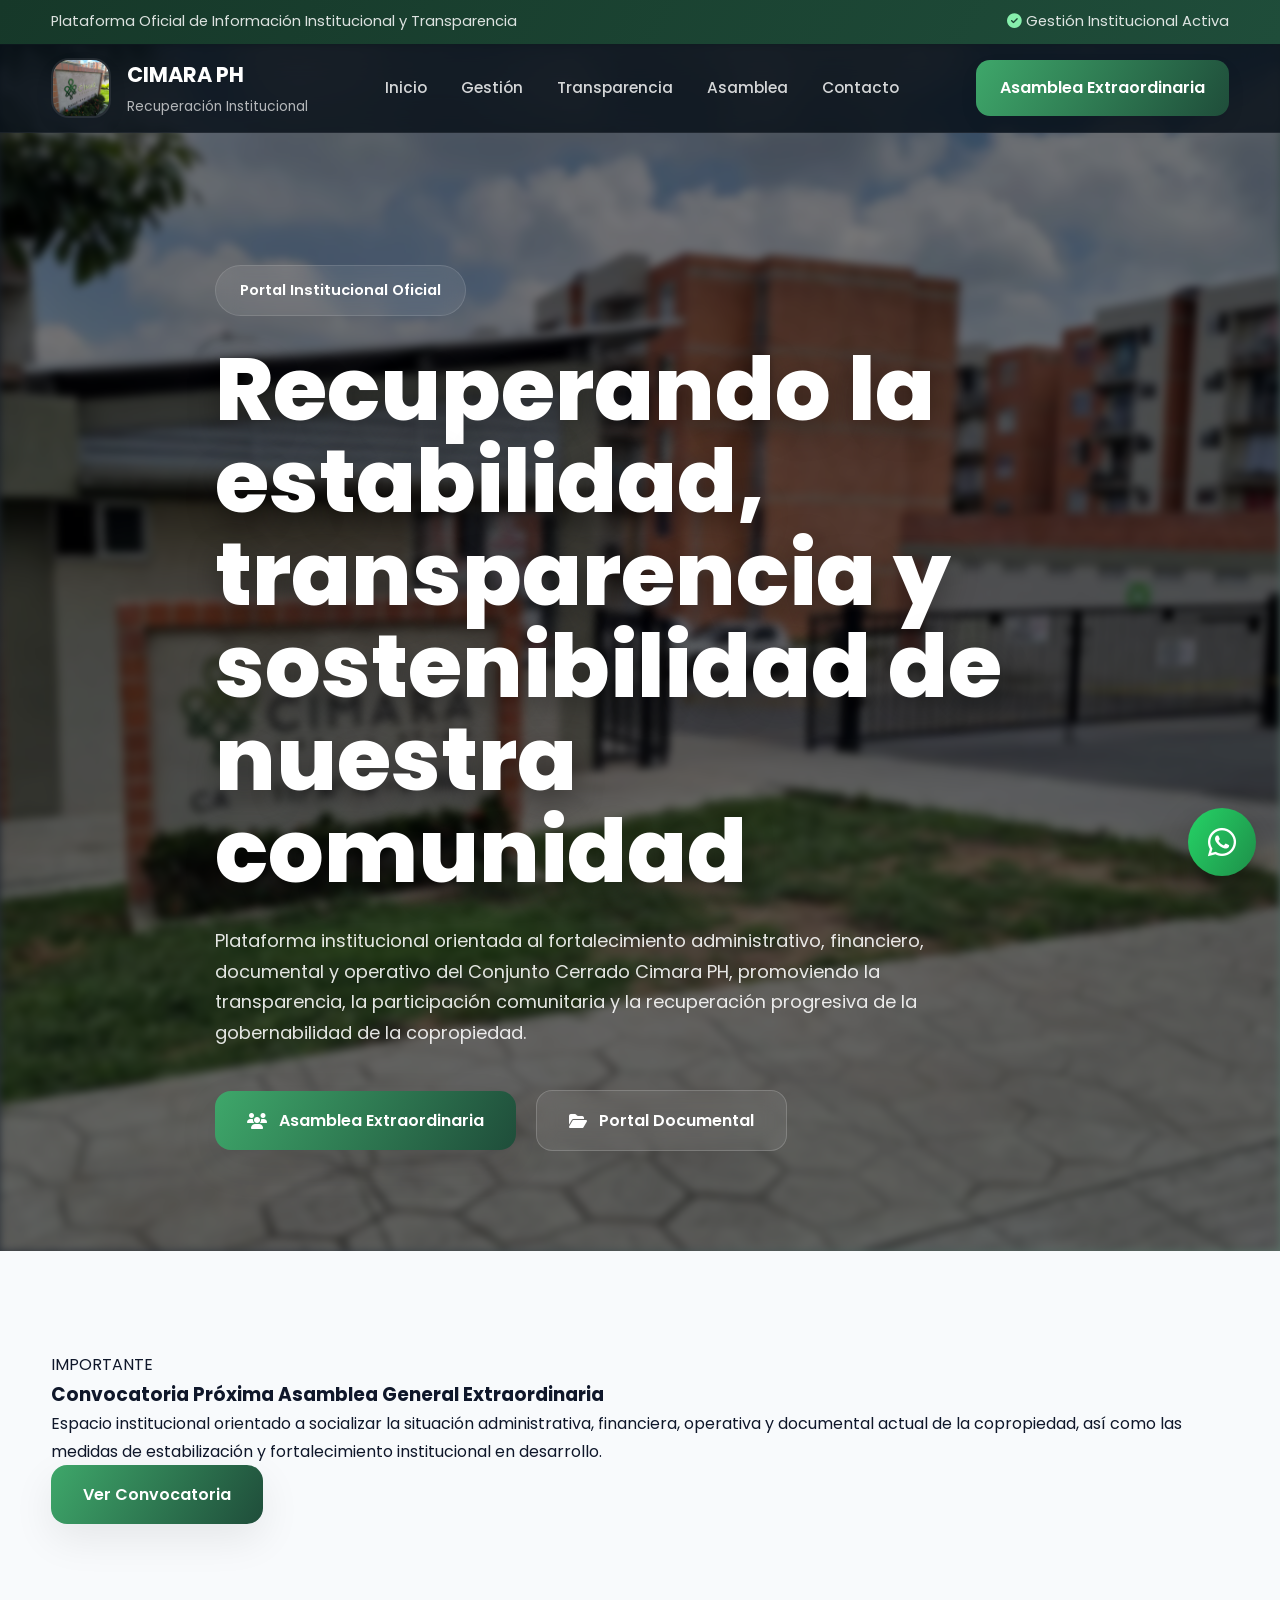
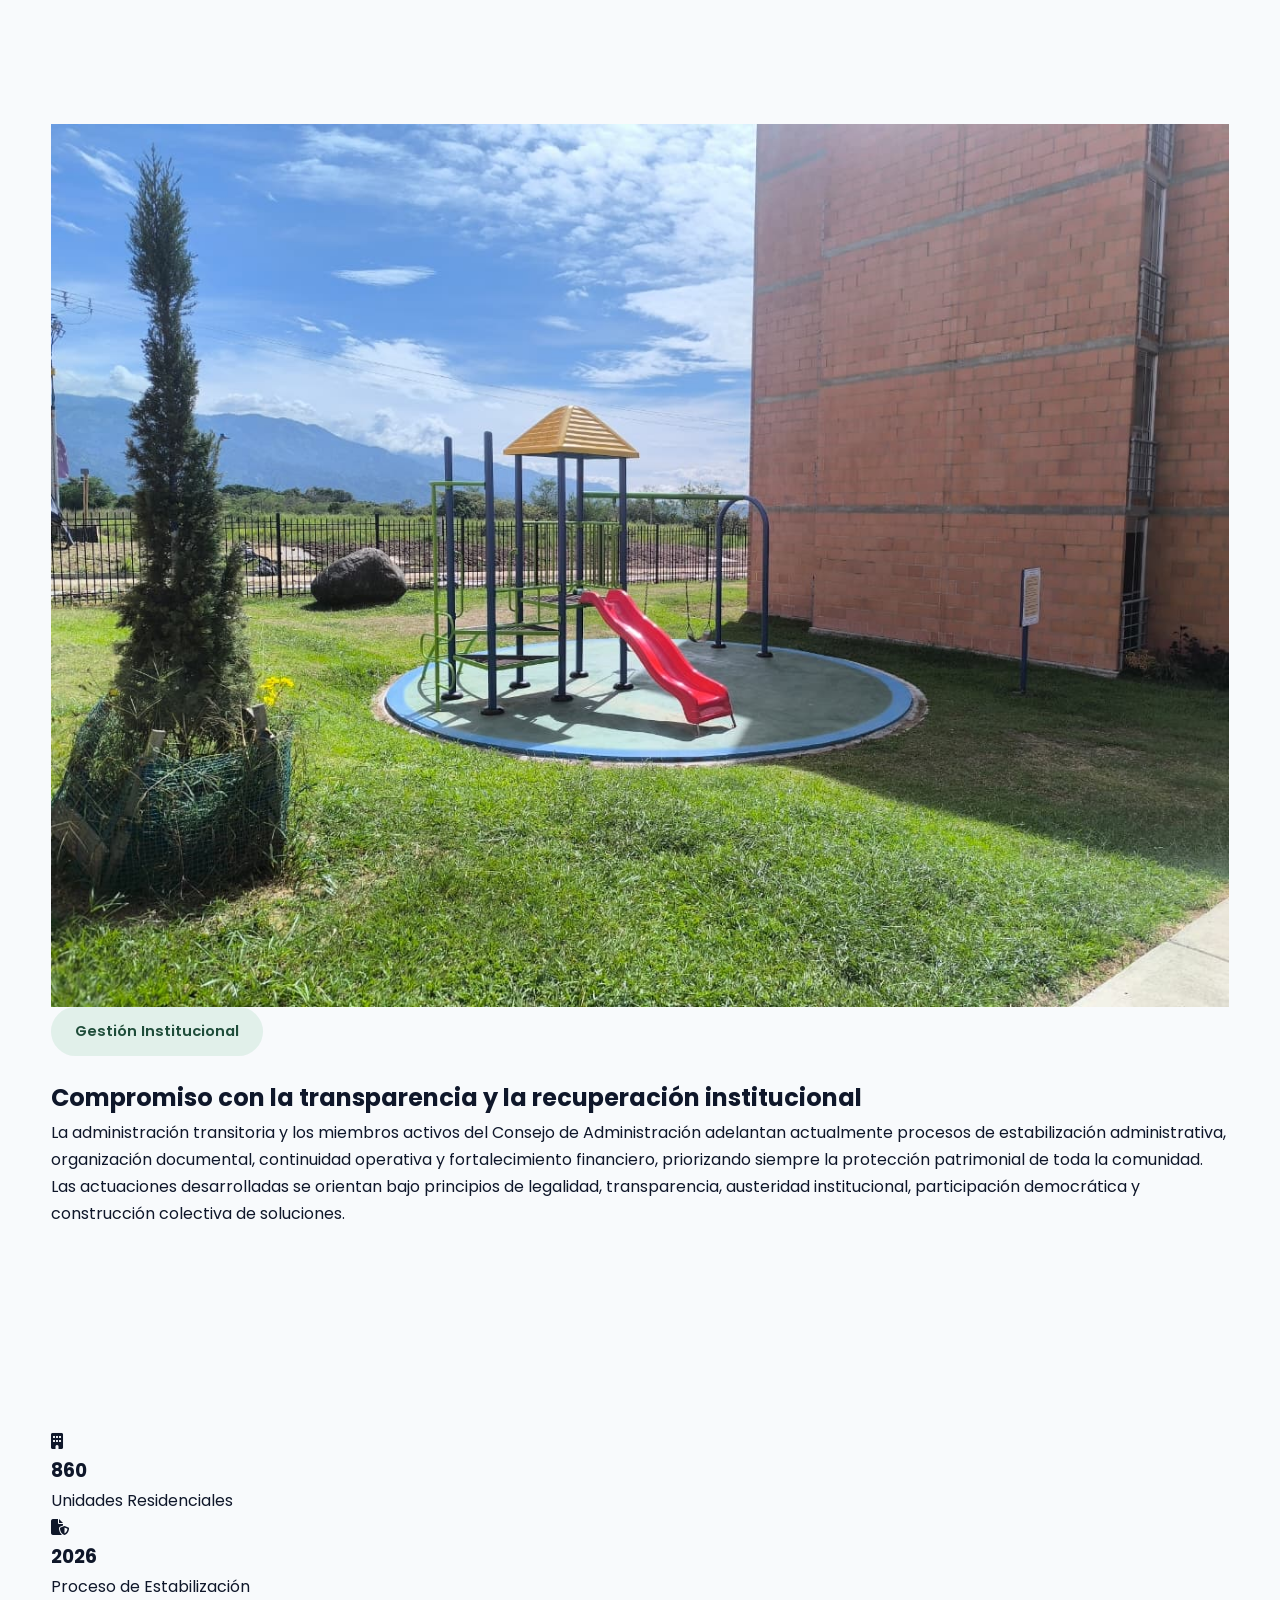
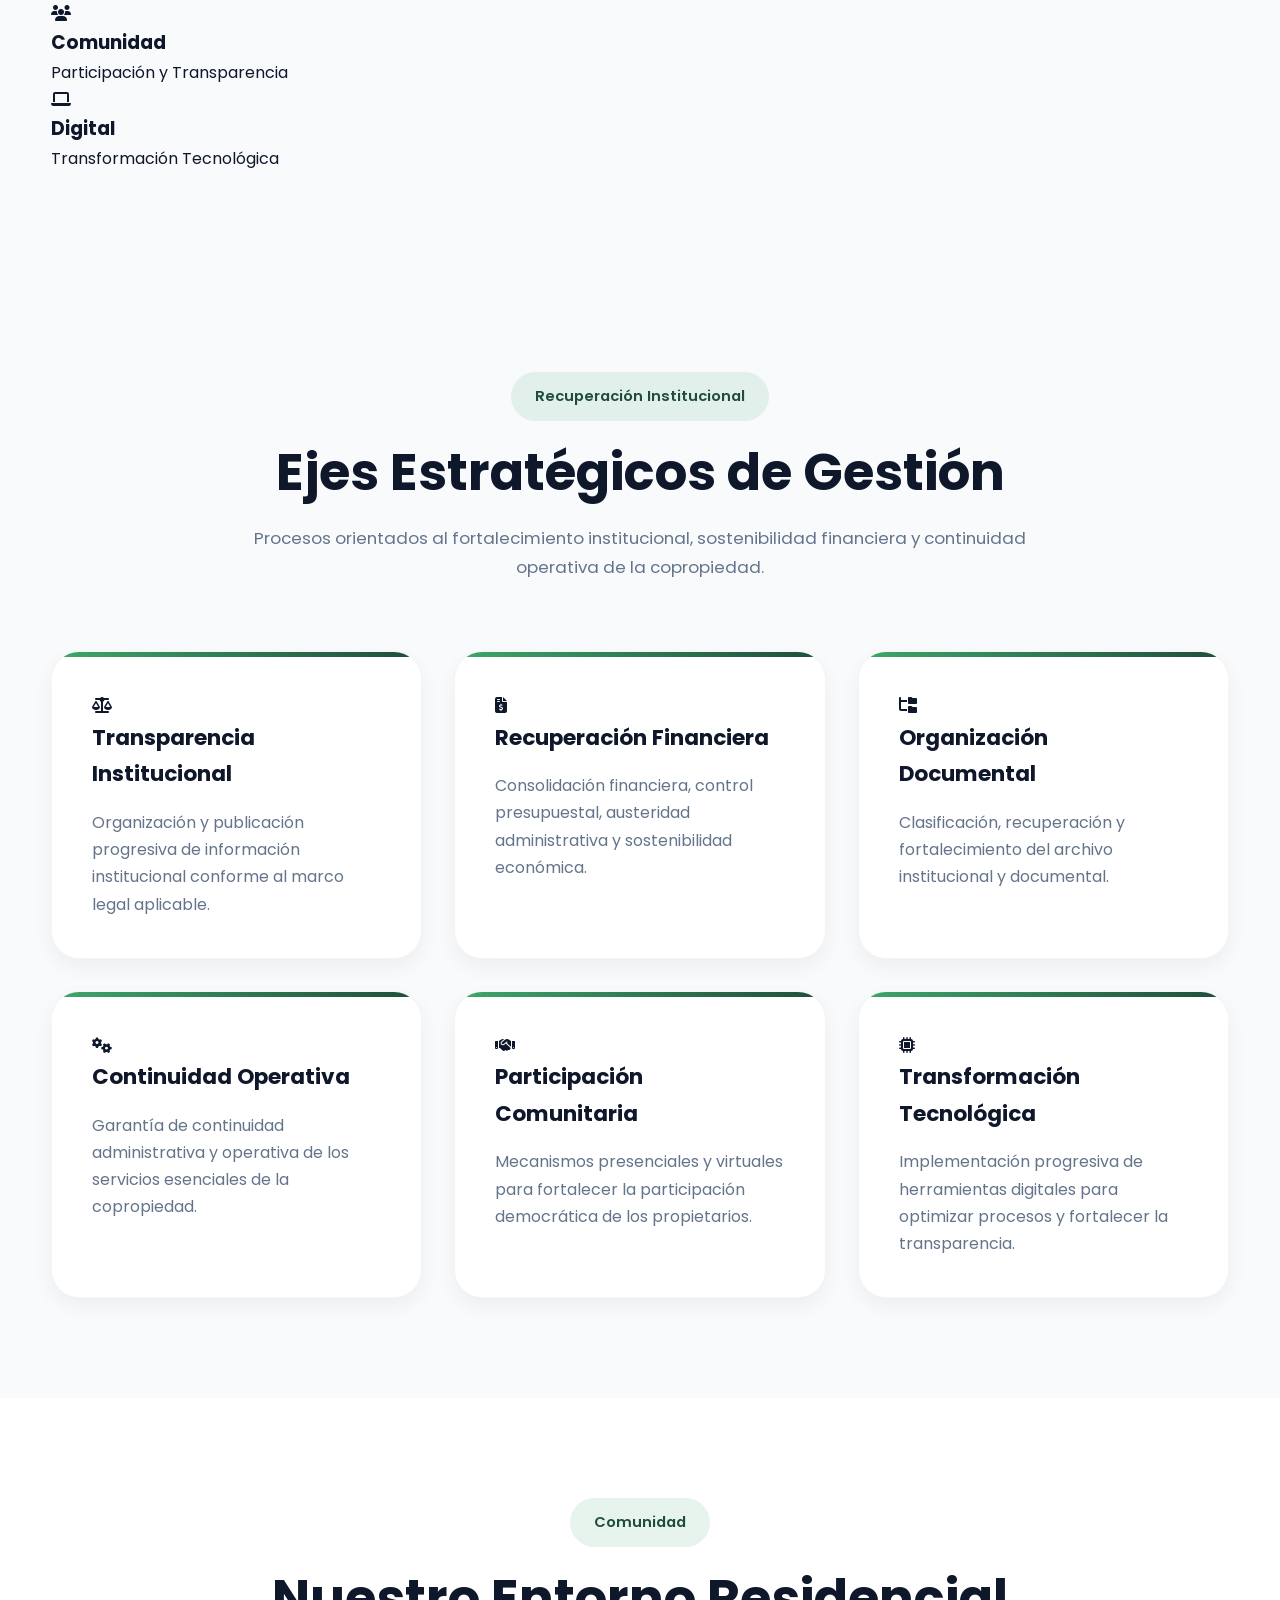
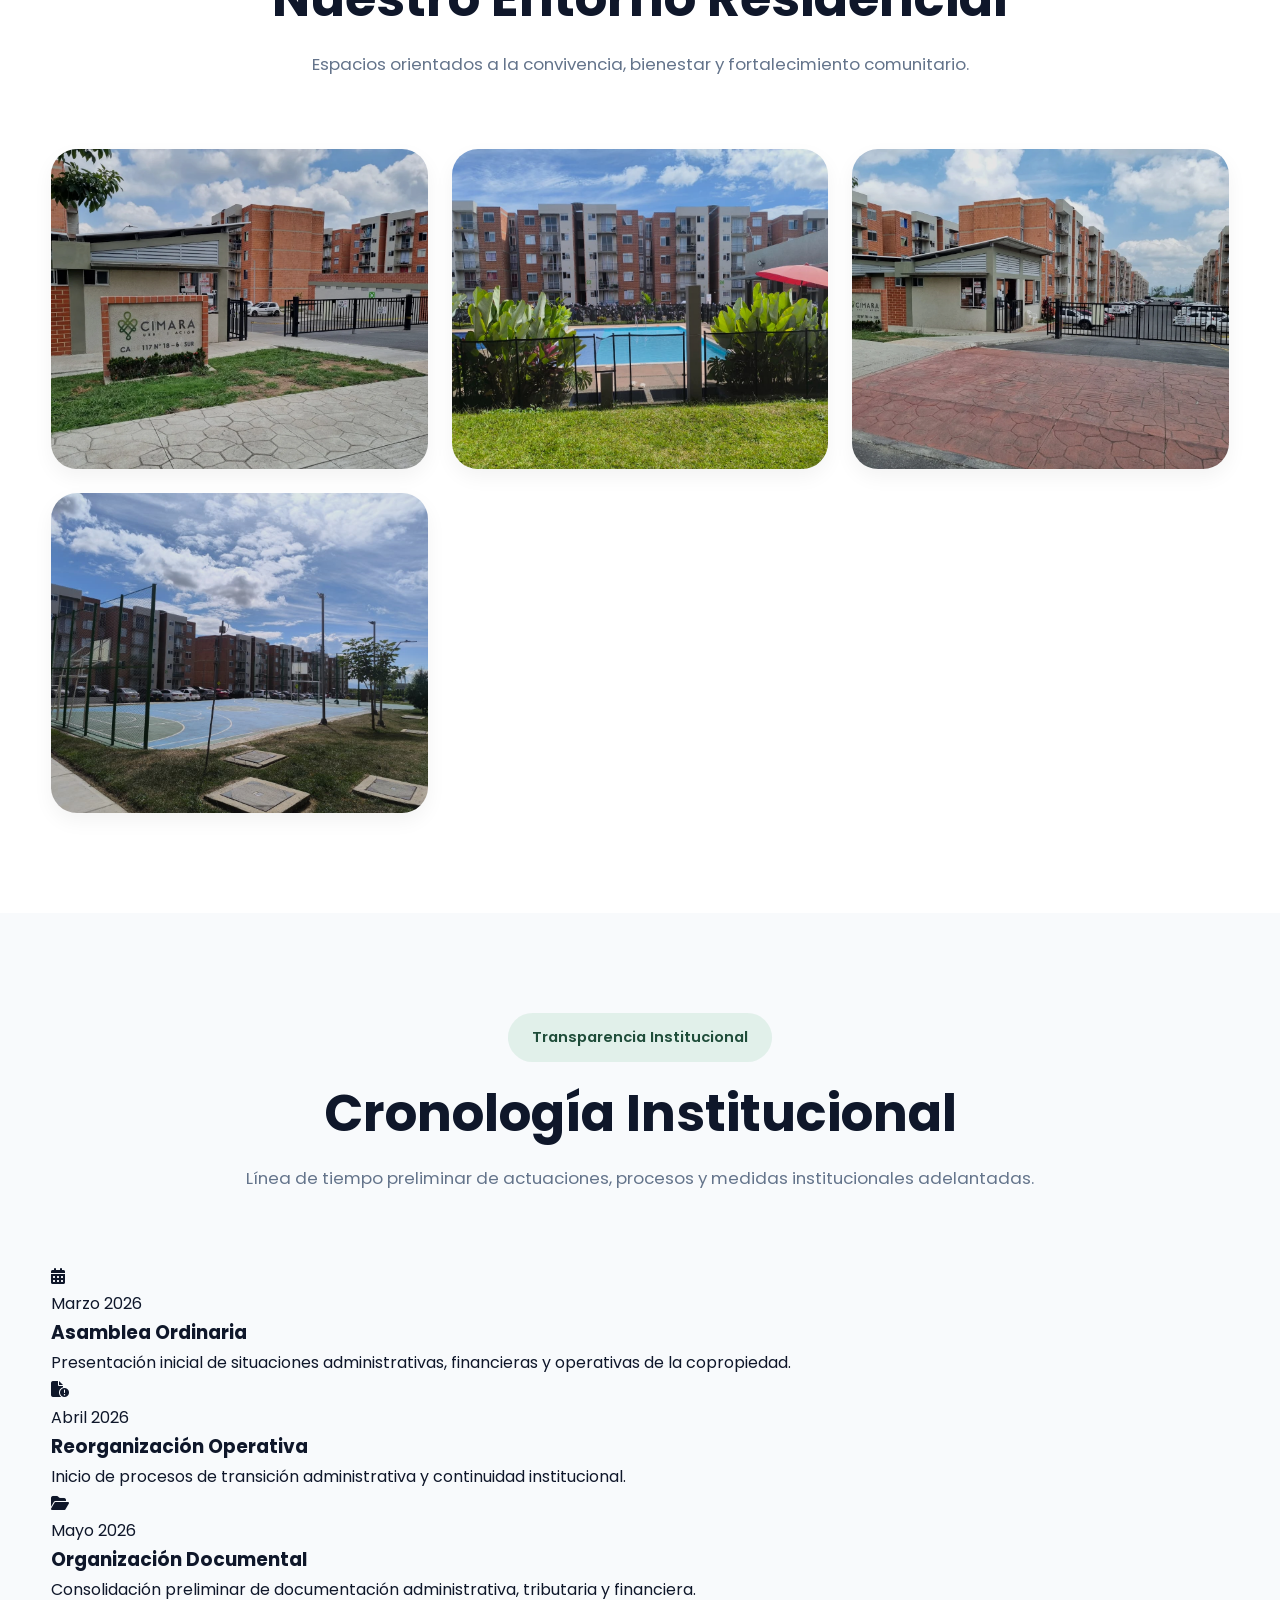
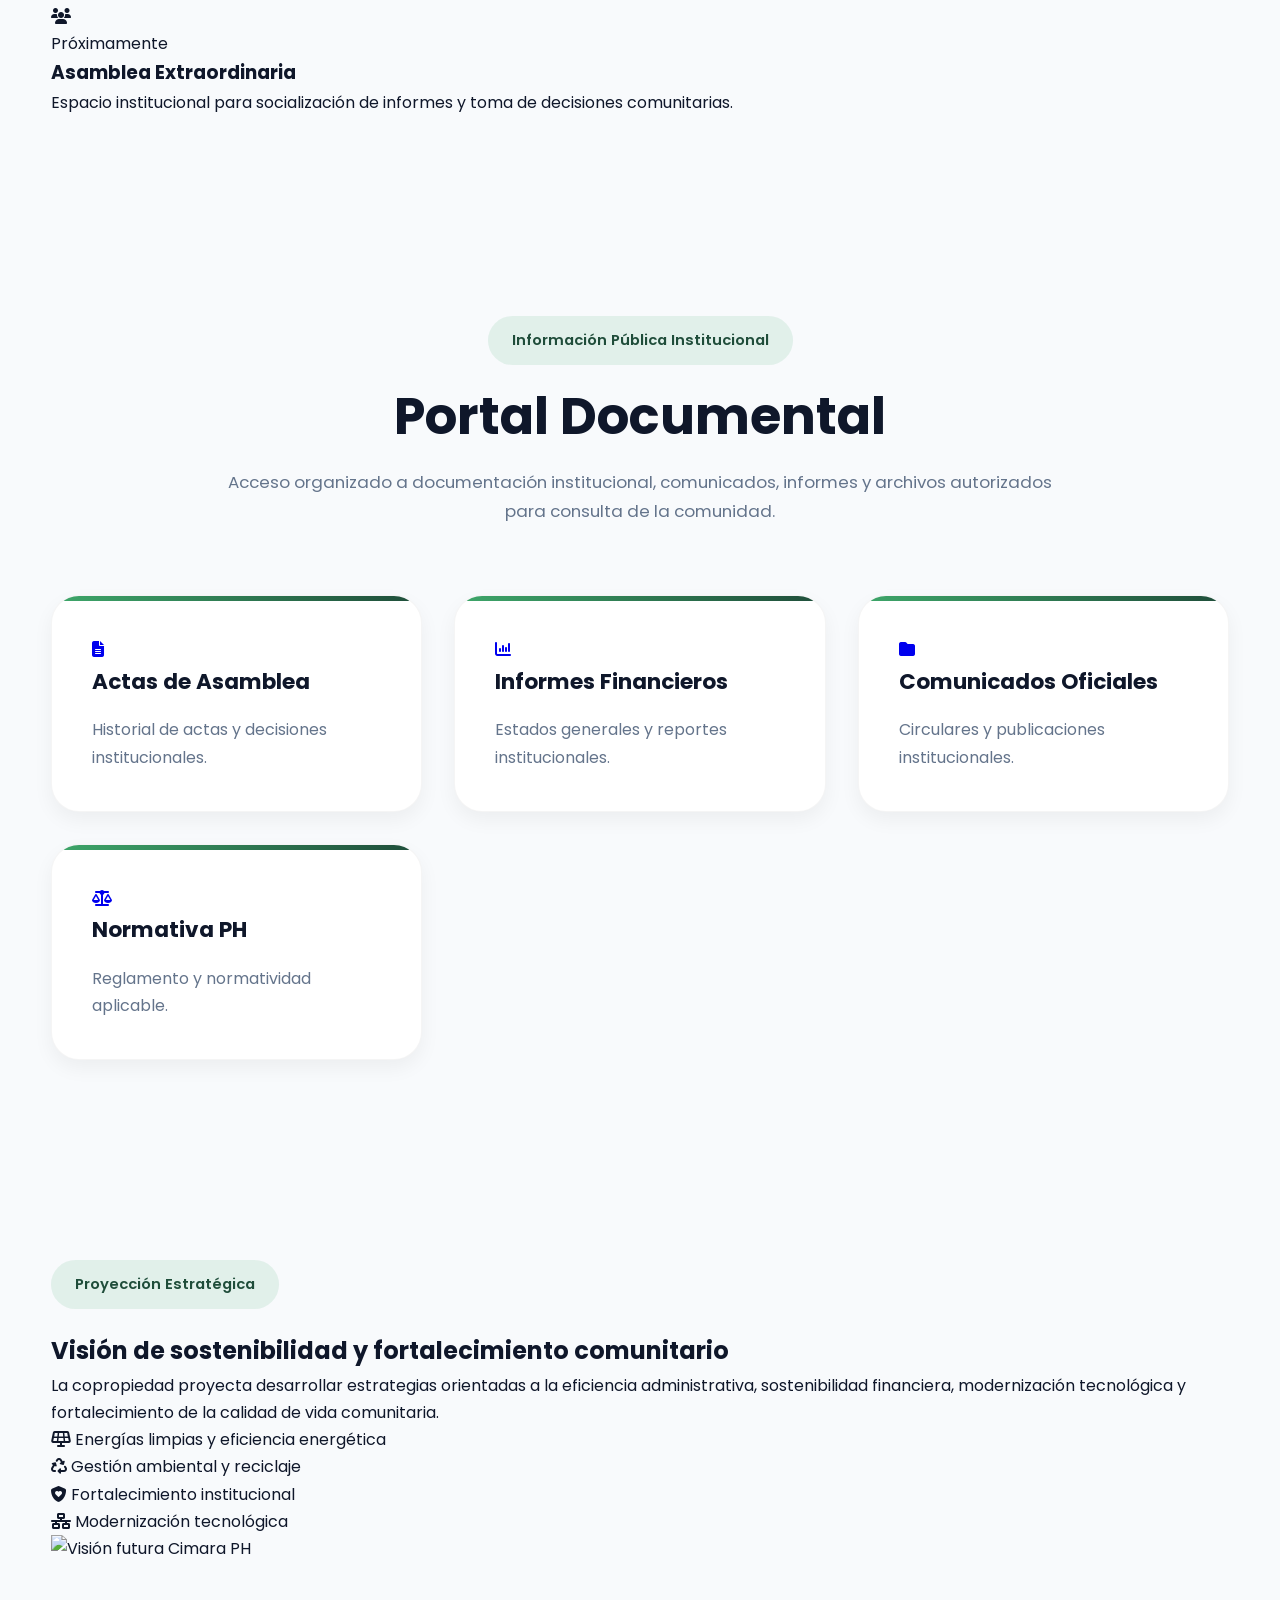
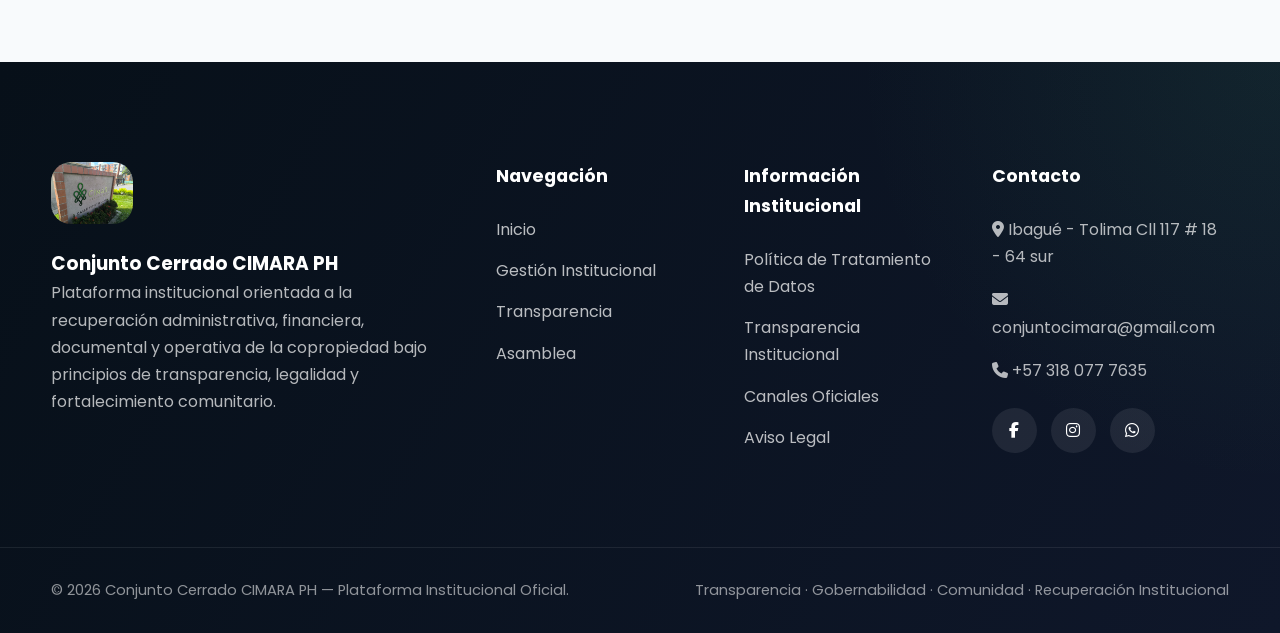
==== commit 5df89b59: "Actualización institucional Asamblea Extraordinaria CIMARA PH 2026" ====
--- a/index.html
+++ b/index.html
@@ -64,7 +64,7 @@
 
             <div class="logo-container">
 
-                <img src="assets/img/logo.jpg"
+                <img src="assets/img/logo.jpeg"
                     alt="Logo Conjunto Cimara PH"
                     class="logo">
 
@@ -85,8 +85,6 @@
                 <li><a href="#inicio">Inicio</a></li>
 
                 <li><a href="pages/proyectos.html">Gestión</a></li>
-
-                <li><a href="#timeline">Cronología</a></li>
 
                 <li><a href="pages/transparencia.html">Transparencia</a></li>
 
@@ -221,7 +219,7 @@
 
             <div class="institutional-image">
 
-                <img src="assets/img/zonas-comunes.webp"
+                <img src="assets/img/cimara9.jpeg"
                     alt="Instalaciones Conjunto Cimara PH">
 
             </div>
@@ -479,13 +477,13 @@
                 <img src="assets/img/fachada1.webp"
                     alt="Zona residencial">
 
-                <img src="assets/img/Cimara-Cancha-scaled.webp"
+                <img src="assets/img/cimara.jpeg"
                     alt="Espacios comunes">
 
                 <img src="assets/img/fachada.webp"
                     alt="Instalaciones del conjunto">
 
-                <img src="assets/img/zonas-comunes.webp"
+                <img src="assets/img/cimara3.jpeg"
                     alt="Entorno residencial">
 
             </div>
@@ -783,7 +781,7 @@
 
             <div class="footer-column">
 
-                <img src="assets/img/logo.jpg"
+                <img src="assets/img/logo.jpeg"
                     alt="Logo Cimara PH"
                     class="footer-logo">
 
@@ -816,8 +814,6 @@
 
                 <a href="#gestion">Gestión Institucional</a>
 
-                <a href="#timeline">Cronología</a>
-
                 <a href="pages/transparencia.html">Transparencia</a>
 
                 <a href="pages/asamblea.html">Asamblea</a>
@@ -862,20 +858,20 @@
 
                     <i class="fa-solid fa-location-dot"></i>
                     Ibagué - Tolima
-
+                    Cll 117 # 18 - 64 sur
                 </p>
 
                 <p>
 
                     <i class="fa-solid fa-envelope"></i>
-                    contacto@cimaraph.com
+                    conjuntocimara@gmail.com
 
                 </p>
 
                 <p>
 
                     <i class="fa-solid fa-phone"></i>
-                    +57 300 000 0000
+                     +57 318 077 7635
 
                 </p>
 
--- a/css/style.css
+++ b/css/style.css
@@ -742,21 +742,6 @@
     margin-bottom: 14px;
 }
 
-.clock {
-
-    font-size: 2rem;
-
-    font-weight: 700;
-
-    letter-spacing: 2px;
-}
-
-.countdown {
-
-    font-size: 1.8rem;
-
-    font-weight: 700;
-}
 
 /* ========================================================= */
 /* CARDS */
@@ -1458,9 +1443,272 @@
         padding: 35px;
     }
 
-    .clock,
-    .countdown {
-
-        font-size: 1.4rem;
+}   
+
+/* ========================================================= */
+/* COUNTDOWN PREMIUM */
+/* ========================================================= */
+
+.countdown-section {
+
+    position: relative;
+
+    background:
+        linear-gradient(
+            135deg,
+            #071019,
+            #0f172a,
+            #183b2d
+        );
+
+    overflow: hidden;
+
+    padding: 120px 0;
+}
+
+.countdown-section::before {
+
+    content: '';
+
+    position: absolute;
+
+    inset: 0;
+
+    background:
+        radial-gradient(
+            circle at top right,
+            rgba(62,167,106,0.18),
+            transparent 30%
+        );
+}
+
+.countdown-section .section-title h2,
+.countdown-section .section-title p {
+
+    color: white;
+}
+
+.countdown-section .section-title p {
+
+    color: rgba(255,255,255,0.75);
+}
+
+.countdown-grid {
+
+    position: relative;
+
+    z-index: 2;
+
+    width: 100%;
+
+    display: grid;
+
+    grid-template-columns: repeat(4, 1fr);
+
+    gap: 28px;
+
+    margin-top: 60px;
+}
+
+.countdown-card {
+
+    position: relative;
+
+    background:
+        rgba(255,255,255,0.08);
+
+    border:
+        1px solid rgba(255,255,255,0.12);
+
+    backdrop-filter: blur(16px);
+
+    border-radius: 30px;
+
+    padding: 45px 20px;
+
+    text-align: center;
+
+    overflow: hidden;
+
+    transition: 0.4s ease;
+
+    box-shadow:
+        0 20px 45px rgba(0,0,0,0.22);
+}
+
+.countdown-card::before {
+
+    content: '';
+
+    position: absolute;
+
+    inset: 0;
+
+    background:
+        linear-gradient(
+            135deg,
+            rgba(255,255,255,0.08),
+            transparent
+        );
+
+    opacity: 0.6;
+}
+
+.countdown-card:hover {
+
+    transform: translateY(-10px);
+
+    border:
+        1px solid rgba(116,211,154,0.35);
+
+    box-shadow:
+        0 30px 60px rgba(0,0,0,0.35);
+}
+
+.countdown-card h3 {
+
+    position: relative;
+
+    z-index: 2;
+
+    font-size: clamp(3rem, 6vw, 5rem);
+
+    line-height: 1;
+
+    font-weight: 800;
+
+    color: white;
+
+    margin-bottom: 16px;
+
+    text-shadow:
+        0 0 25px rgba(116,211,154,0.45);
+
+    letter-spacing: 2px;
+}
+
+.countdown-card p {
+
+    position: relative;
+
+    z-index: 2;
+
+    color: rgba(255,255,255,0.75);
+
+    font-size: 1rem;
+
+    text-transform: uppercase;
+
+    letter-spacing: 3px;
+
+    font-weight: 600;
+}
+
+/* EFECTO ACTIVO */
+
+.countdown-card:nth-child(1) {
+
+    border-bottom: 4px solid #22c55e;
+}
+
+.countdown-card:nth-child(2) {
+
+    border-bottom: 4px solid #3b82f6;
+}
+
+.countdown-card:nth-child(3) {
+
+    border-bottom: 4px solid #f59e0b;
+}
+
+.countdown-card:nth-child(4) {
+
+    border-bottom: 4px solid #ef4444;
+}
+
+/* ESTADO EN VIVO */
+
+.countdown-live {
+
+    margin-top: 40px;
+
+    display: inline-flex;
+
+    align-items: center;
+
+    gap: 12px;
+
+    background:
+        rgba(239,68,68,0.15);
+
+    color: #fecaca;
+
+    padding: 14px 26px;
+
+    border-radius: 50px;
+
+    border:
+        1px solid rgba(239,68,68,0.35);
+
+    font-weight: 600;
+}
+
+.countdown-live i {
+
+    color: #ef4444;
+
+    animation: pulseLive 1s infinite;
+}
+
+@keyframes pulseLive {
+
+    0% {
+
+        transform: scale(1);
+        opacity: 1;
+    }
+
+    50% {
+
+        transform: scale(1.25);
+        opacity: 0.6;
+    }
+
+    100% {
+
+        transform: scale(1);
+        opacity: 1;
+    }
+}
+
+/* ========================================================= */
+/* RESPONSIVE COUNTDOWN */
+/* ========================================================= */
+
+@media (max-width: 1100px) {
+
+    .countdown-grid {
+
+        grid-template-columns: repeat(2, 1fr);
+    }
+}
+
+@media (max-width: 650px) {
+
+    .countdown-grid {
+
+        grid-template-columns: 1fr;
+
+        gap: 20px;
+    }
+
+    .countdown-card {
+
+        padding: 35px 20px;
+    }
+
+    .countdown-card h3 {
+
+        font-size: 3.5rem;
     }
 }
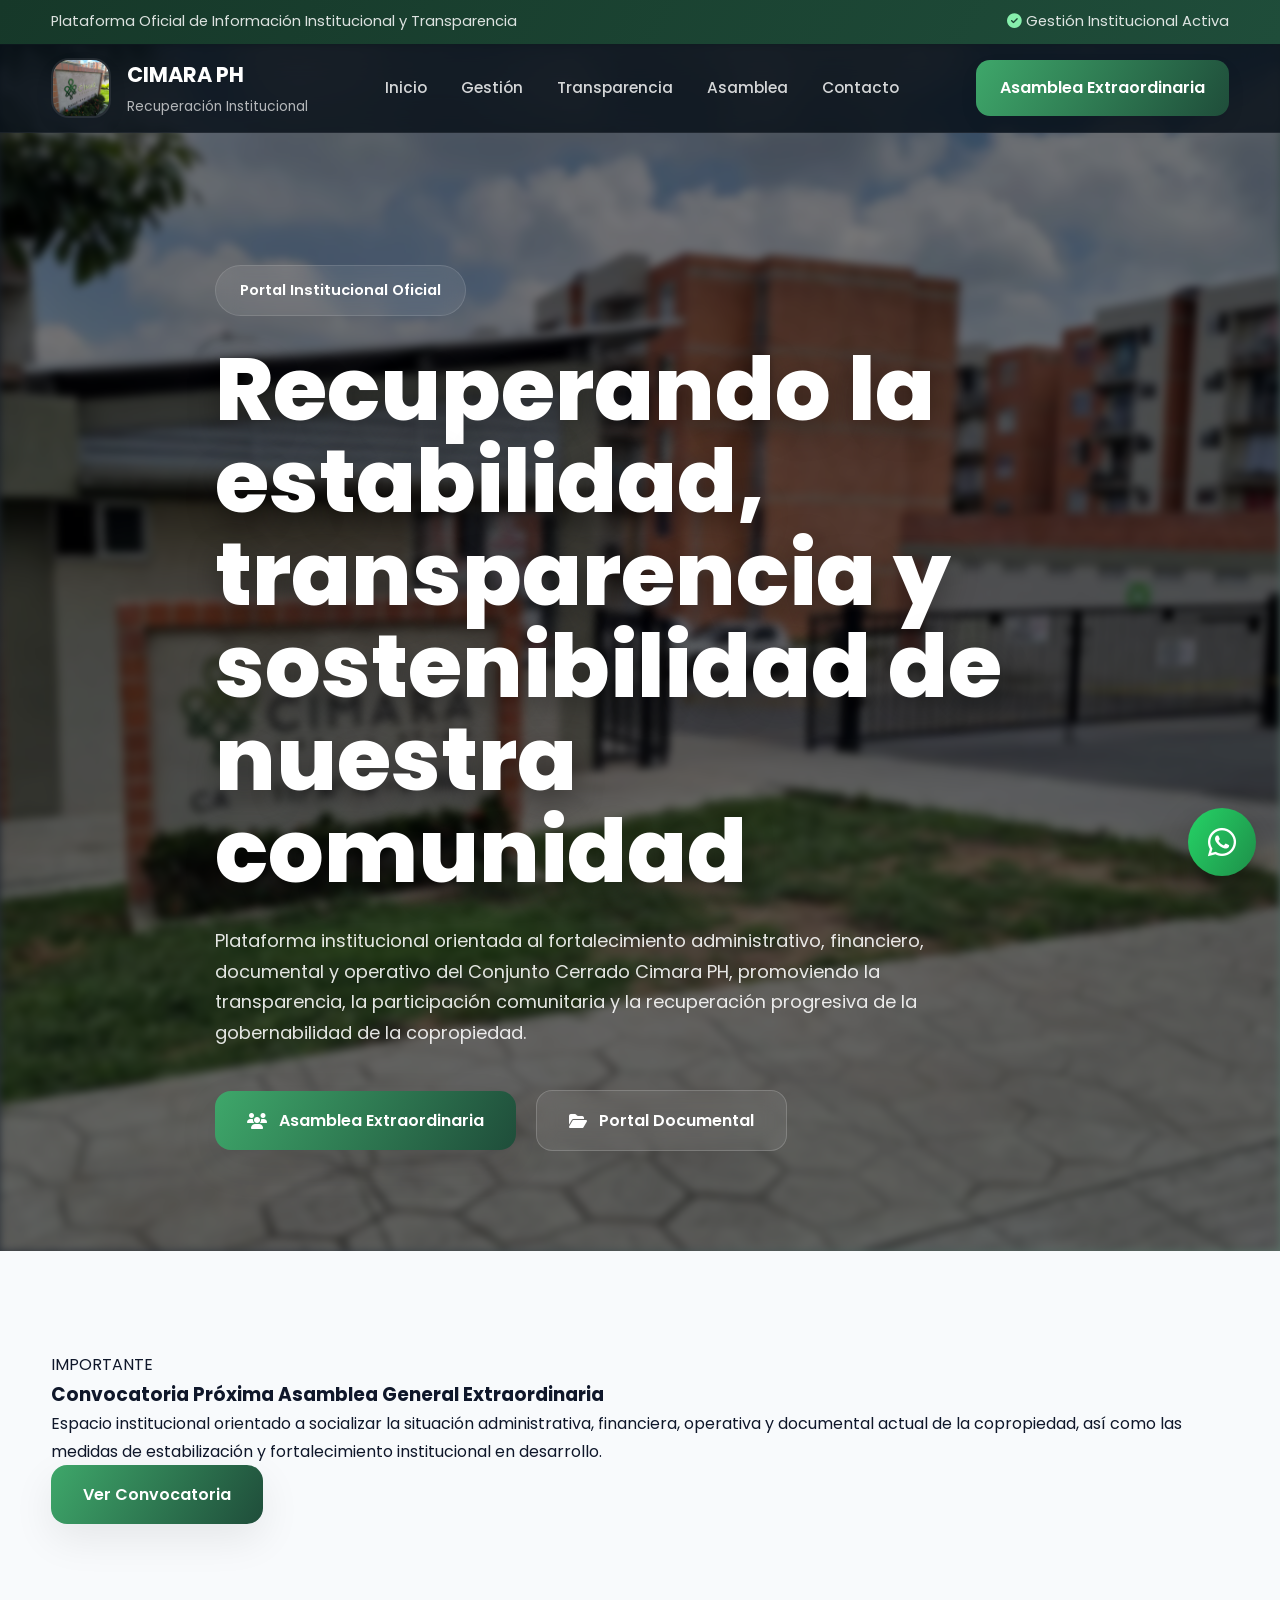
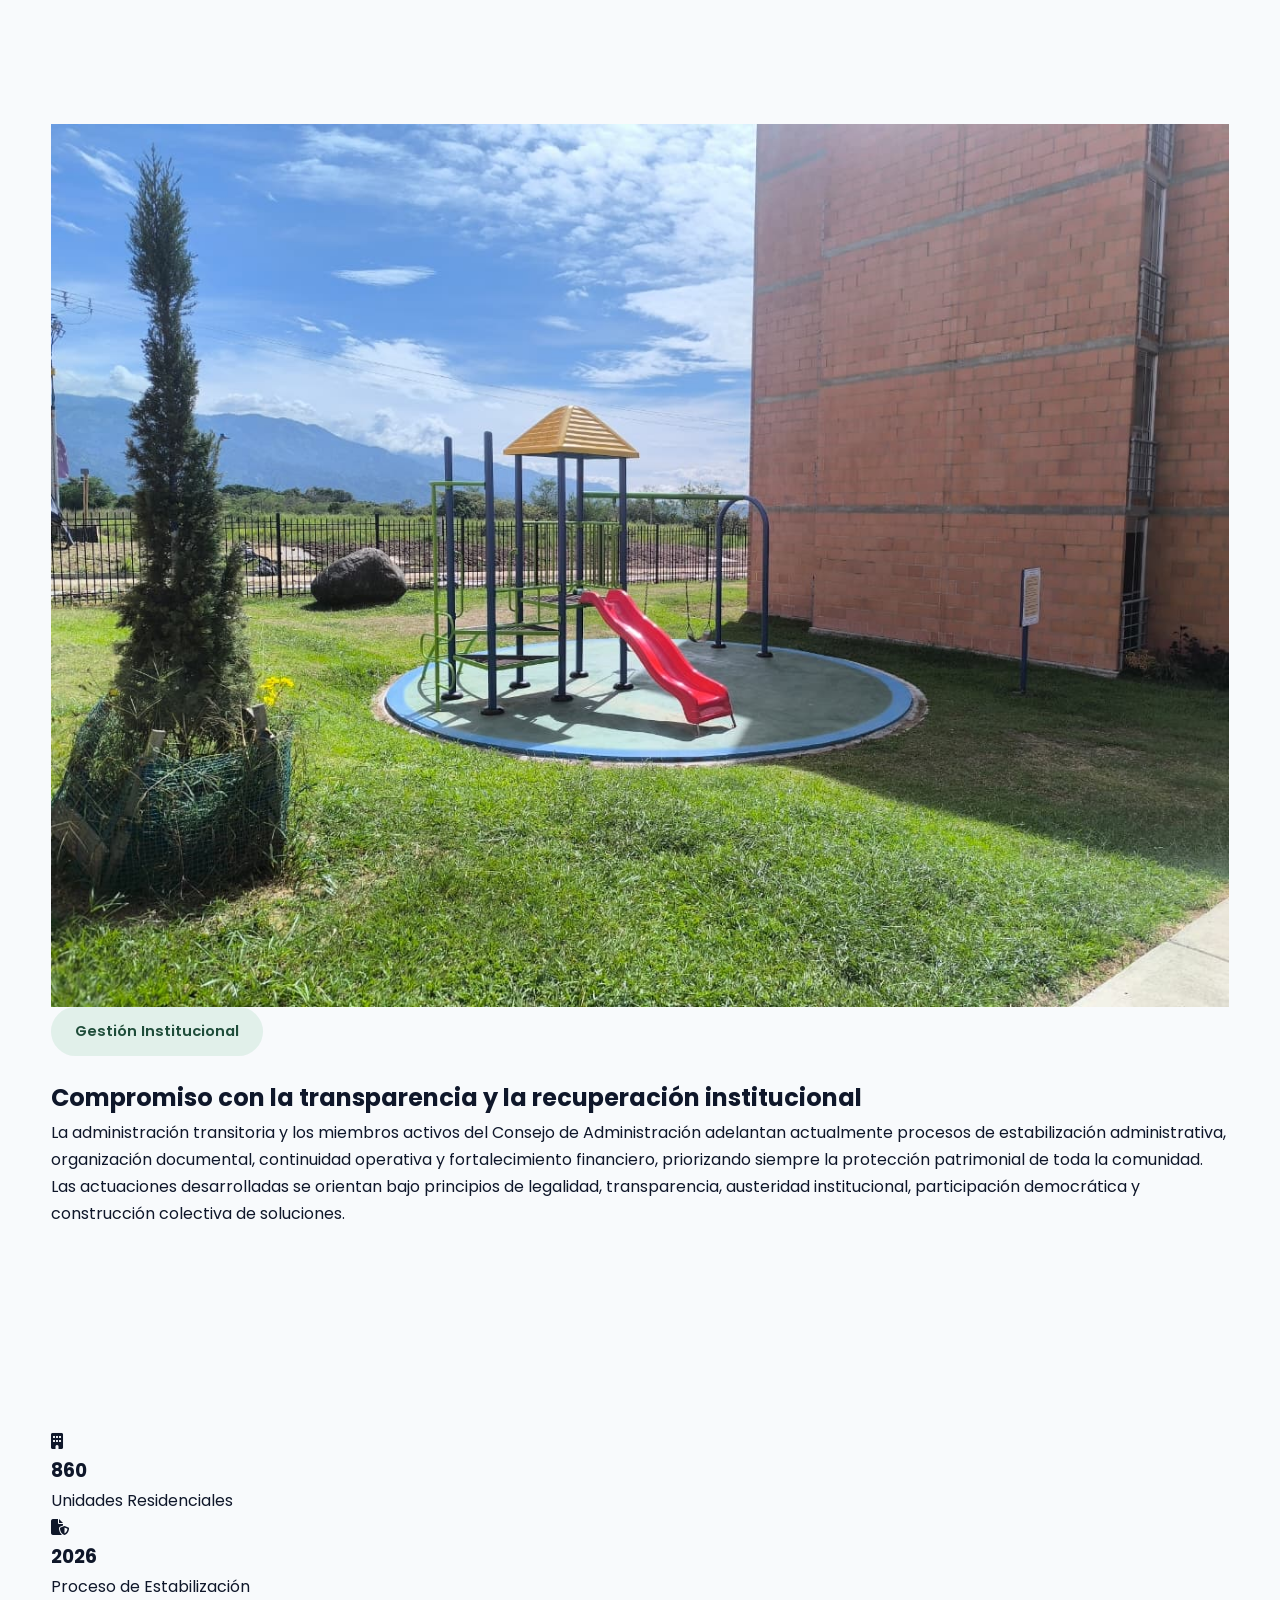
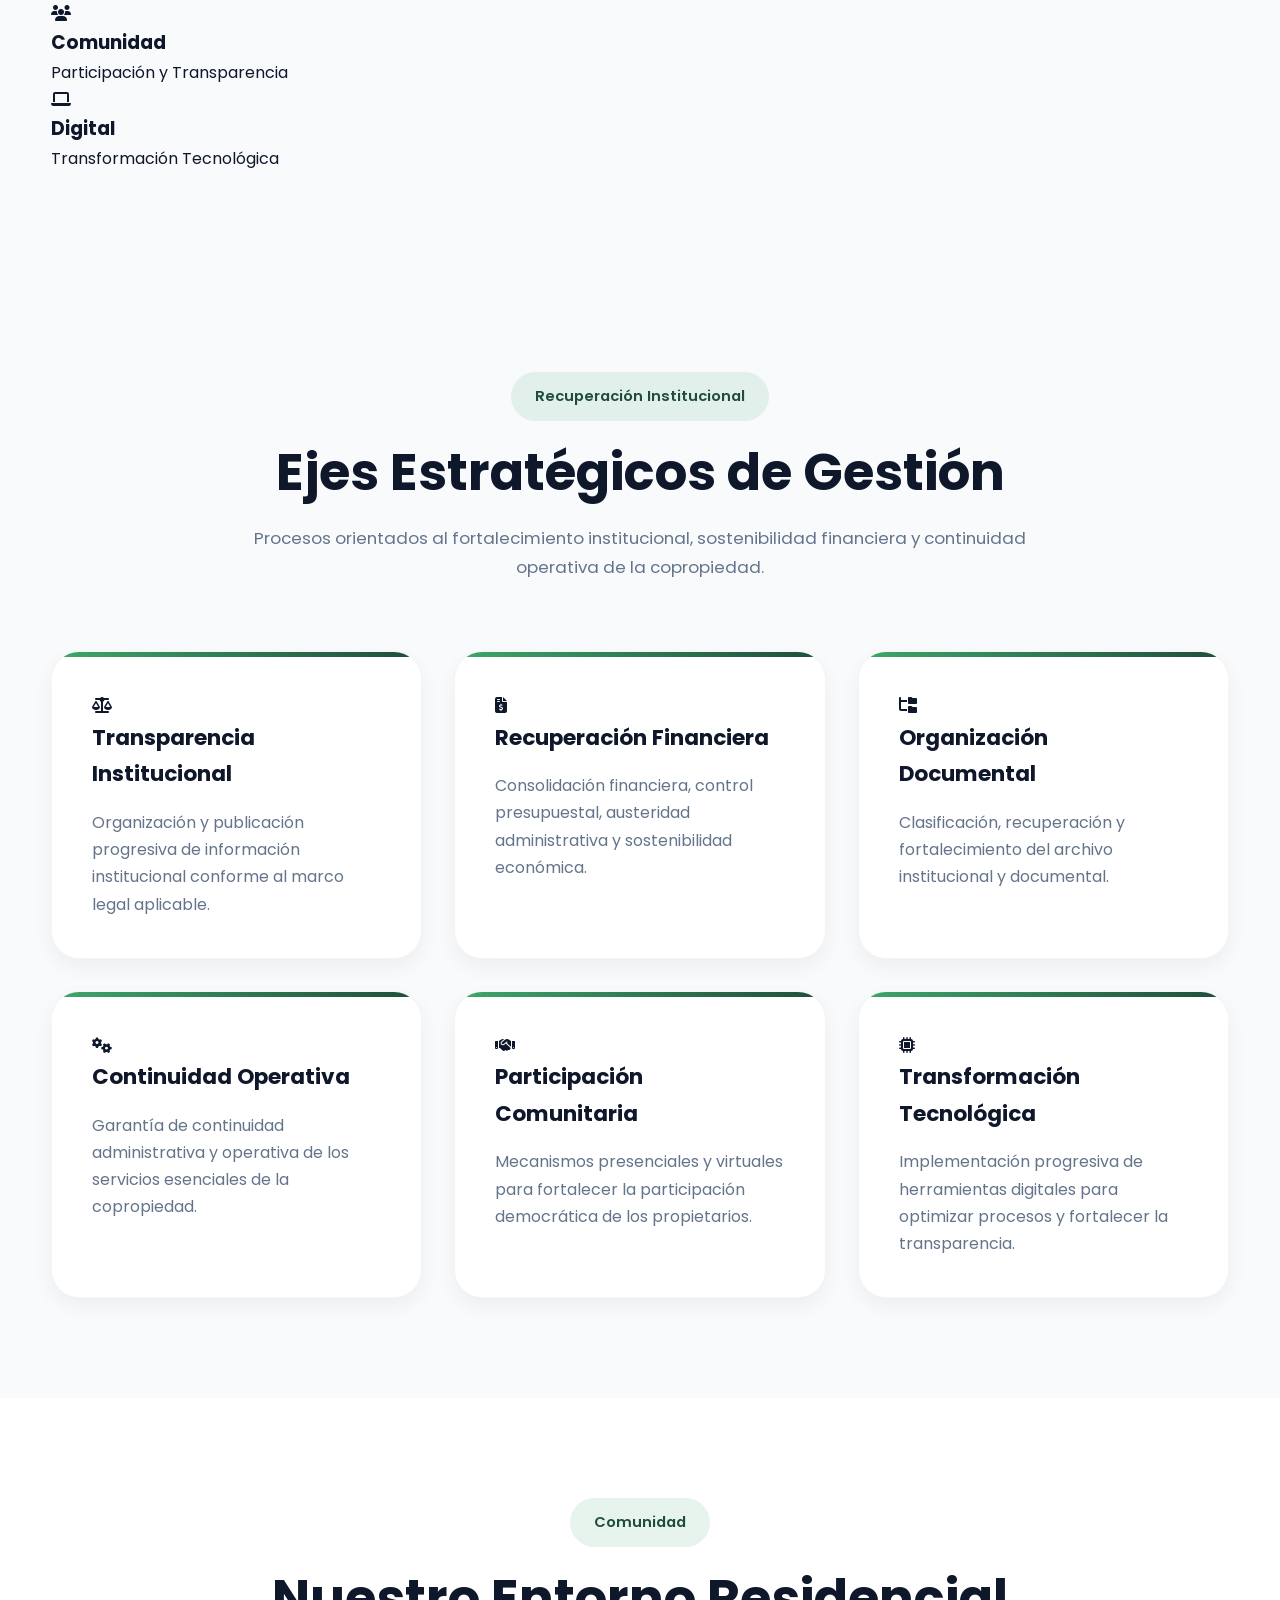
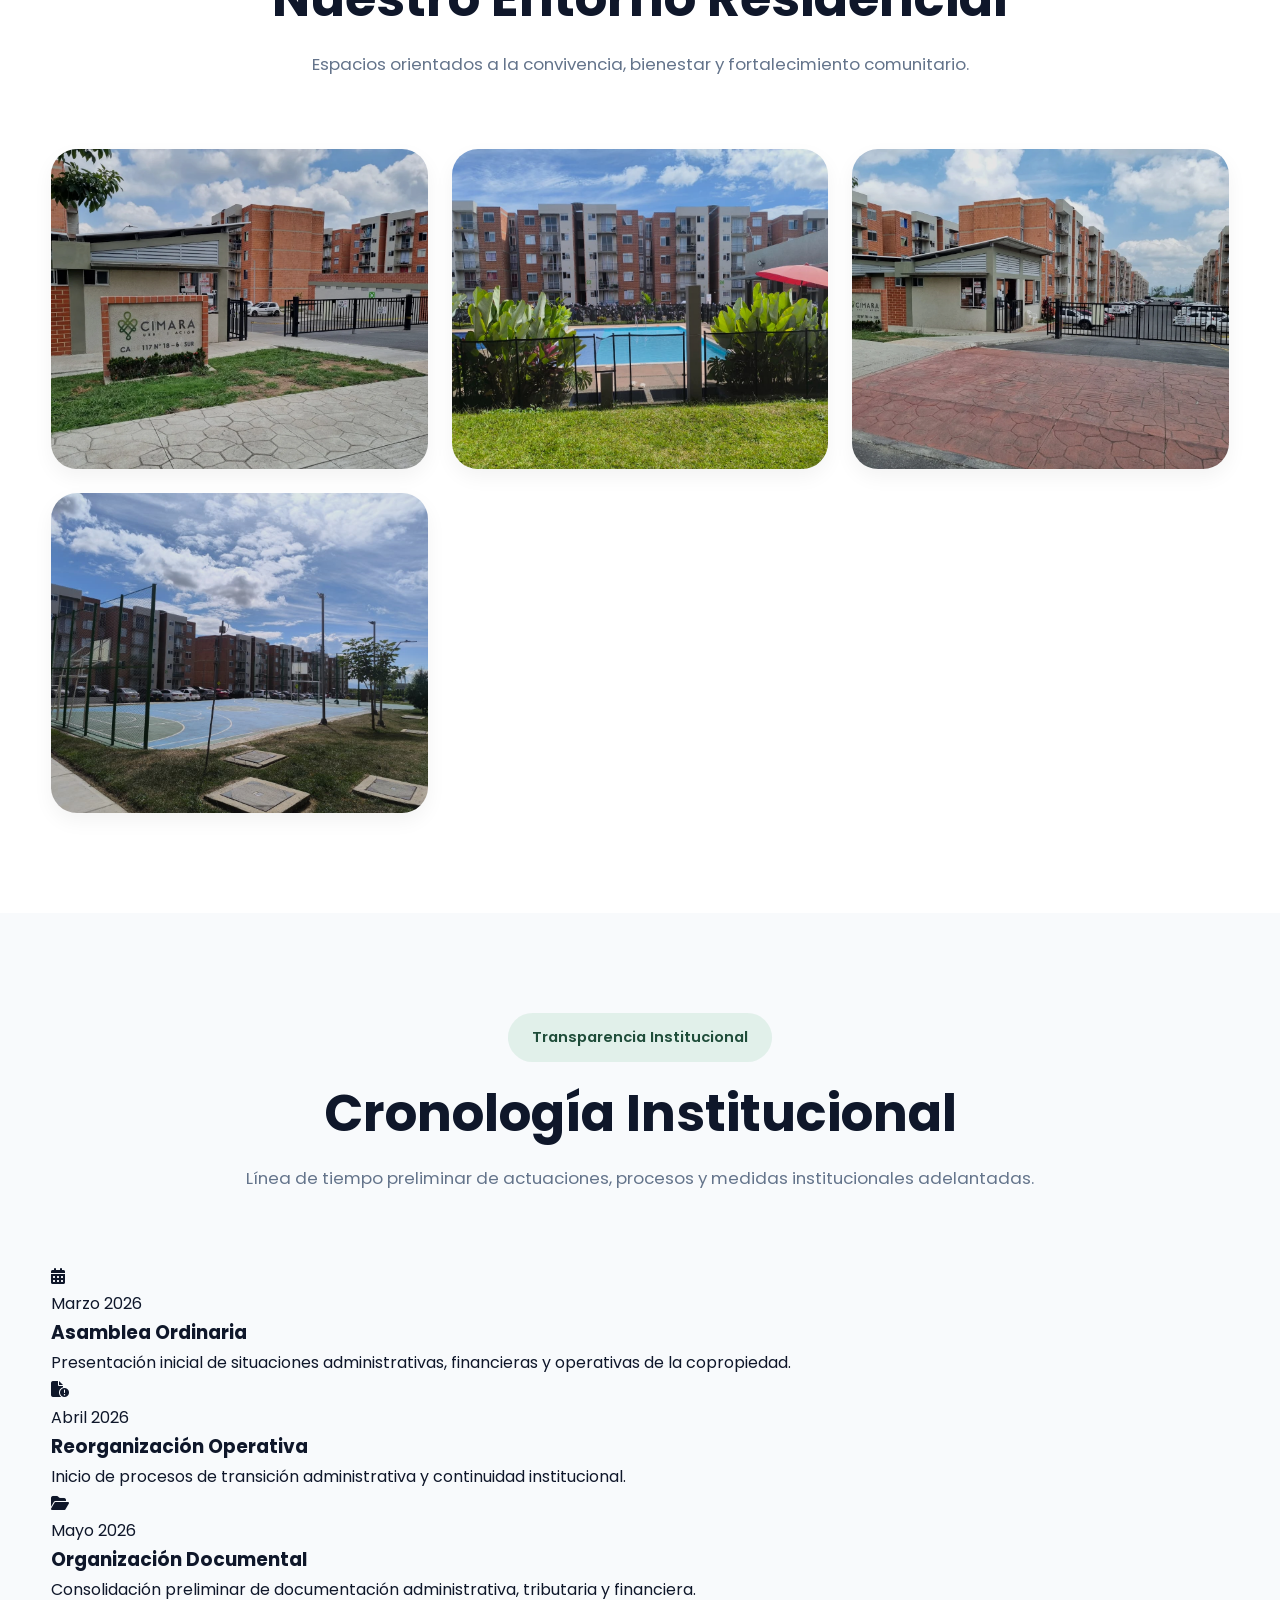
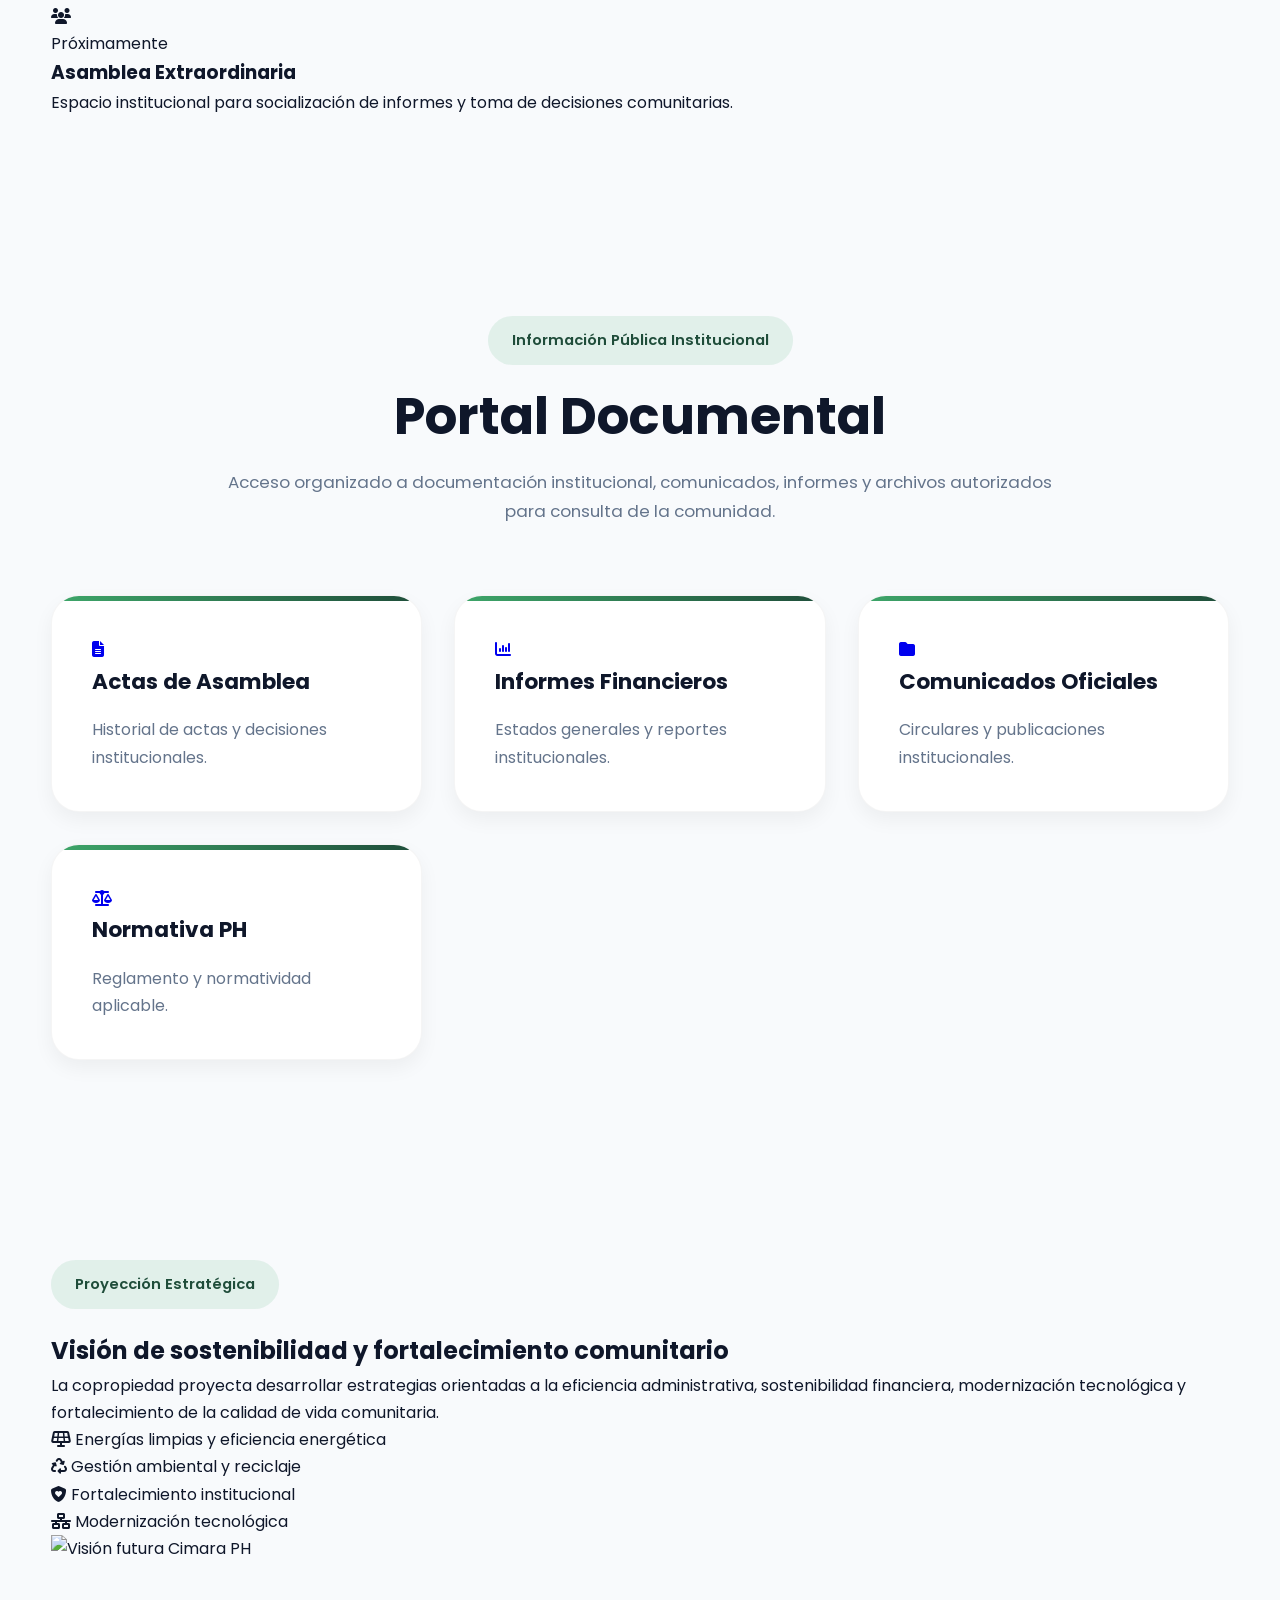
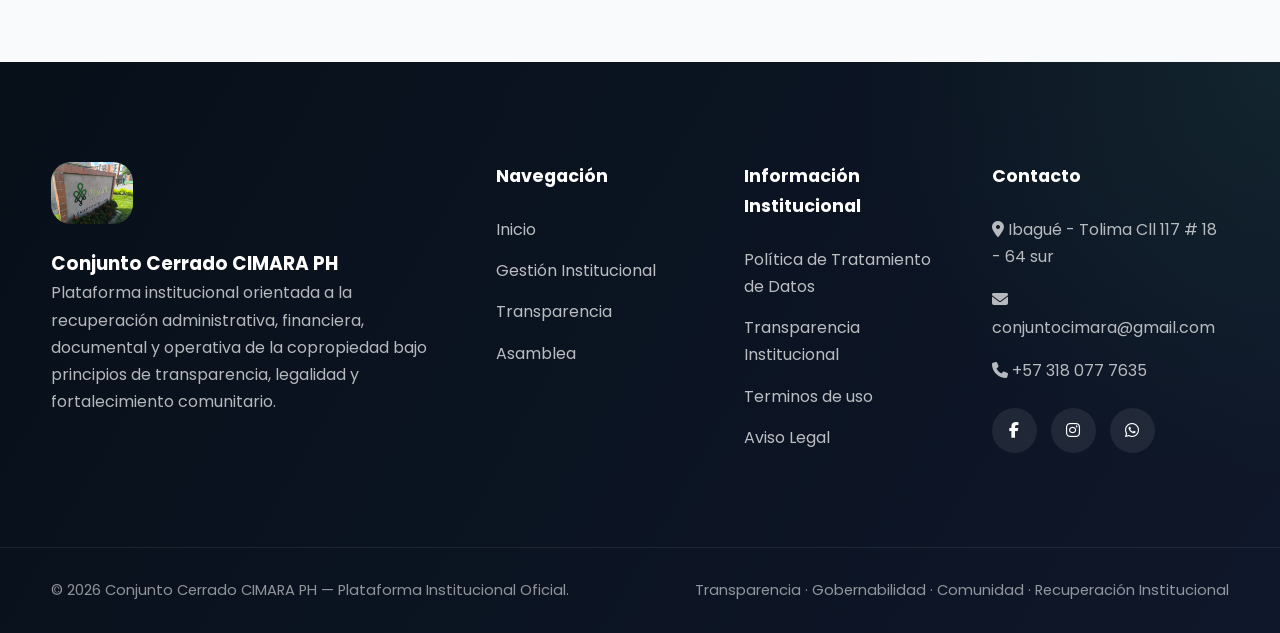
==== commit ca298f66: "Actualizacion institucional portal CIMARA PH - Nueva seccion de transparencia - Integracion document" ====
--- a/index.html
+++ b/index.html
@@ -675,7 +675,7 @@
 
             </a>
 
-            <a href="#" class="document-card">
+            <a href="https://drive.google.com/file/d/1DcV6mmRY02ckPJPM7YFiDfZIxm2Huvkf/view?usp=sharing" class="document-card">
 
                 <i class="fa-solid fa-scale-balanced"></i>
 
@@ -828,19 +828,19 @@
 
                 </h4>
 
-                <a href="#">
+                <a href="pages/politica-datos.html">
                     Política de Tratamiento de Datos
                 </a>
 
-                <a href="#">
+                <a href="pages\politica-transparencia.html">    
                     Transparencia Institucional
                 </a>
 
-                <a href="#">
-                    Canales Oficiales
+                <a href="pages/terminos-uso.html">
+                    Terminos de uso
                 </a>
 
-                <a href="#">
+                <a href="pages/aviso-legal.html">
                     Aviso Legal
                 </a>
 
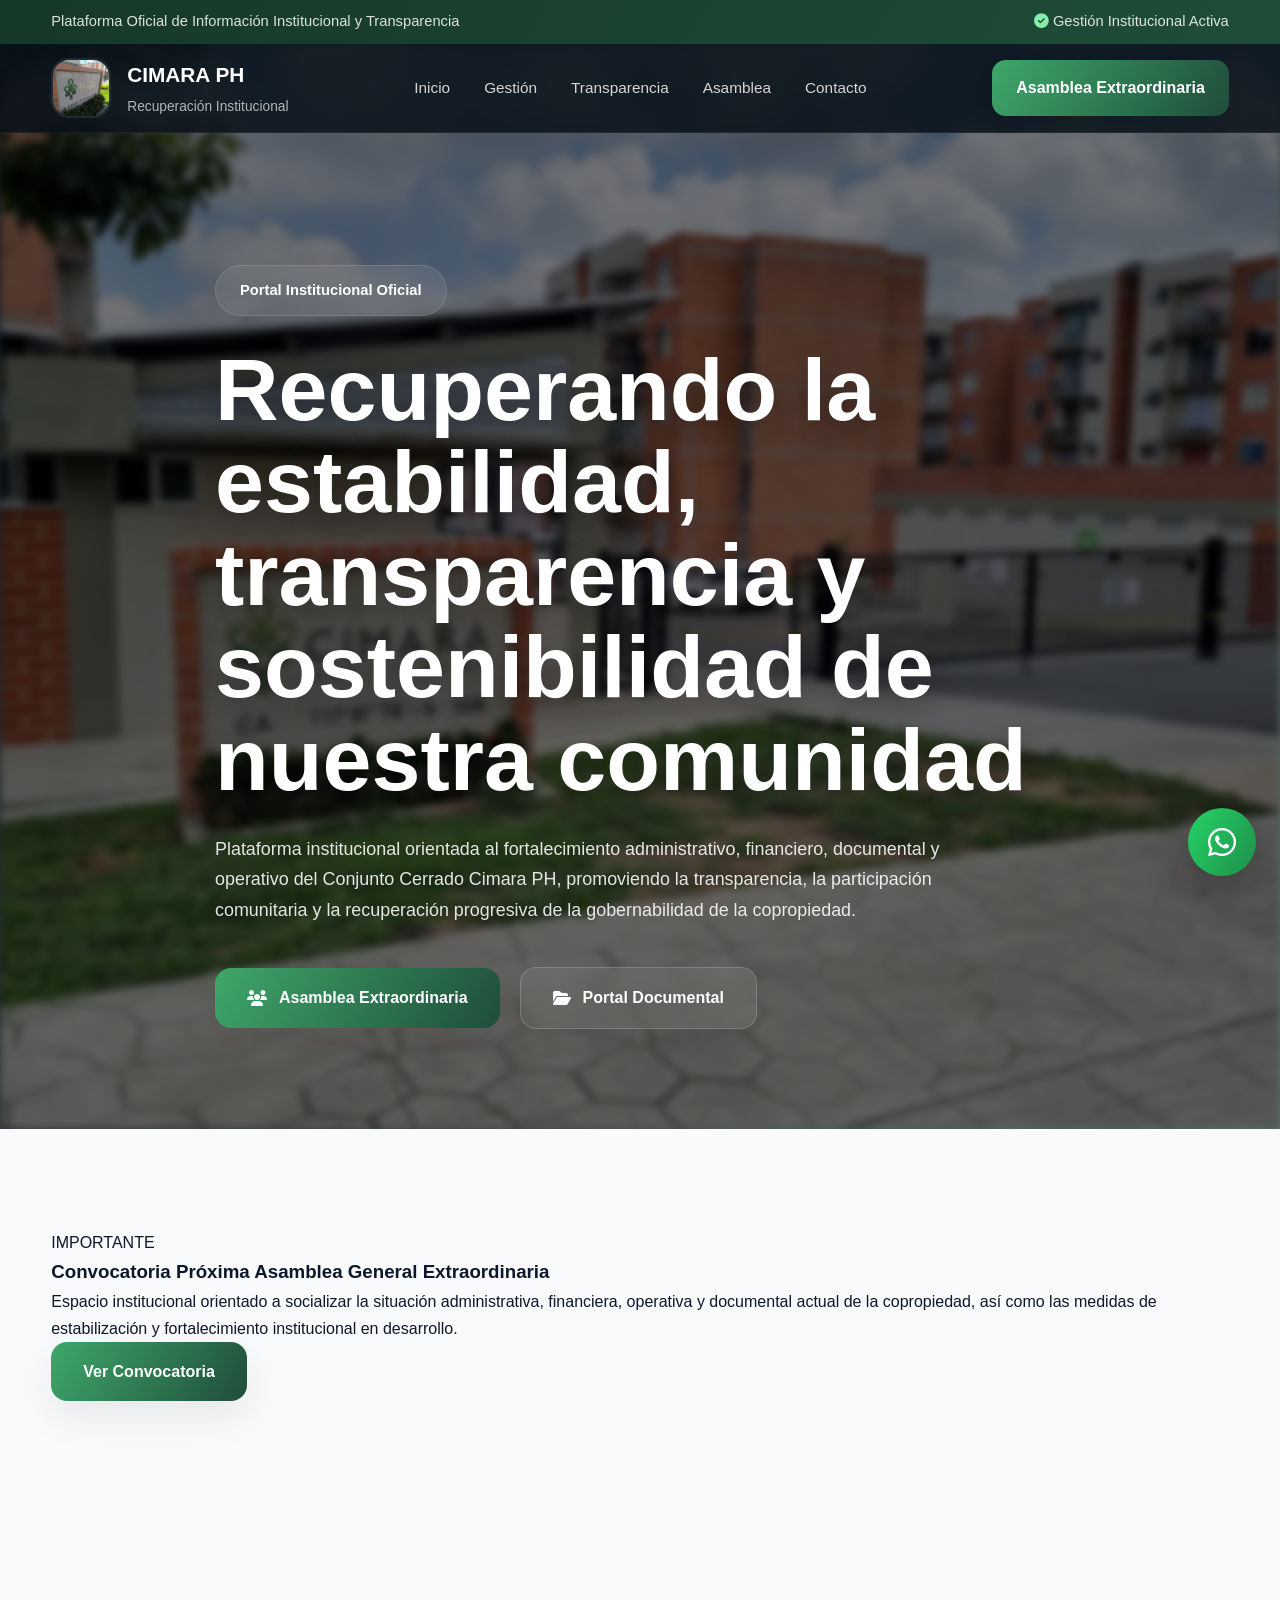
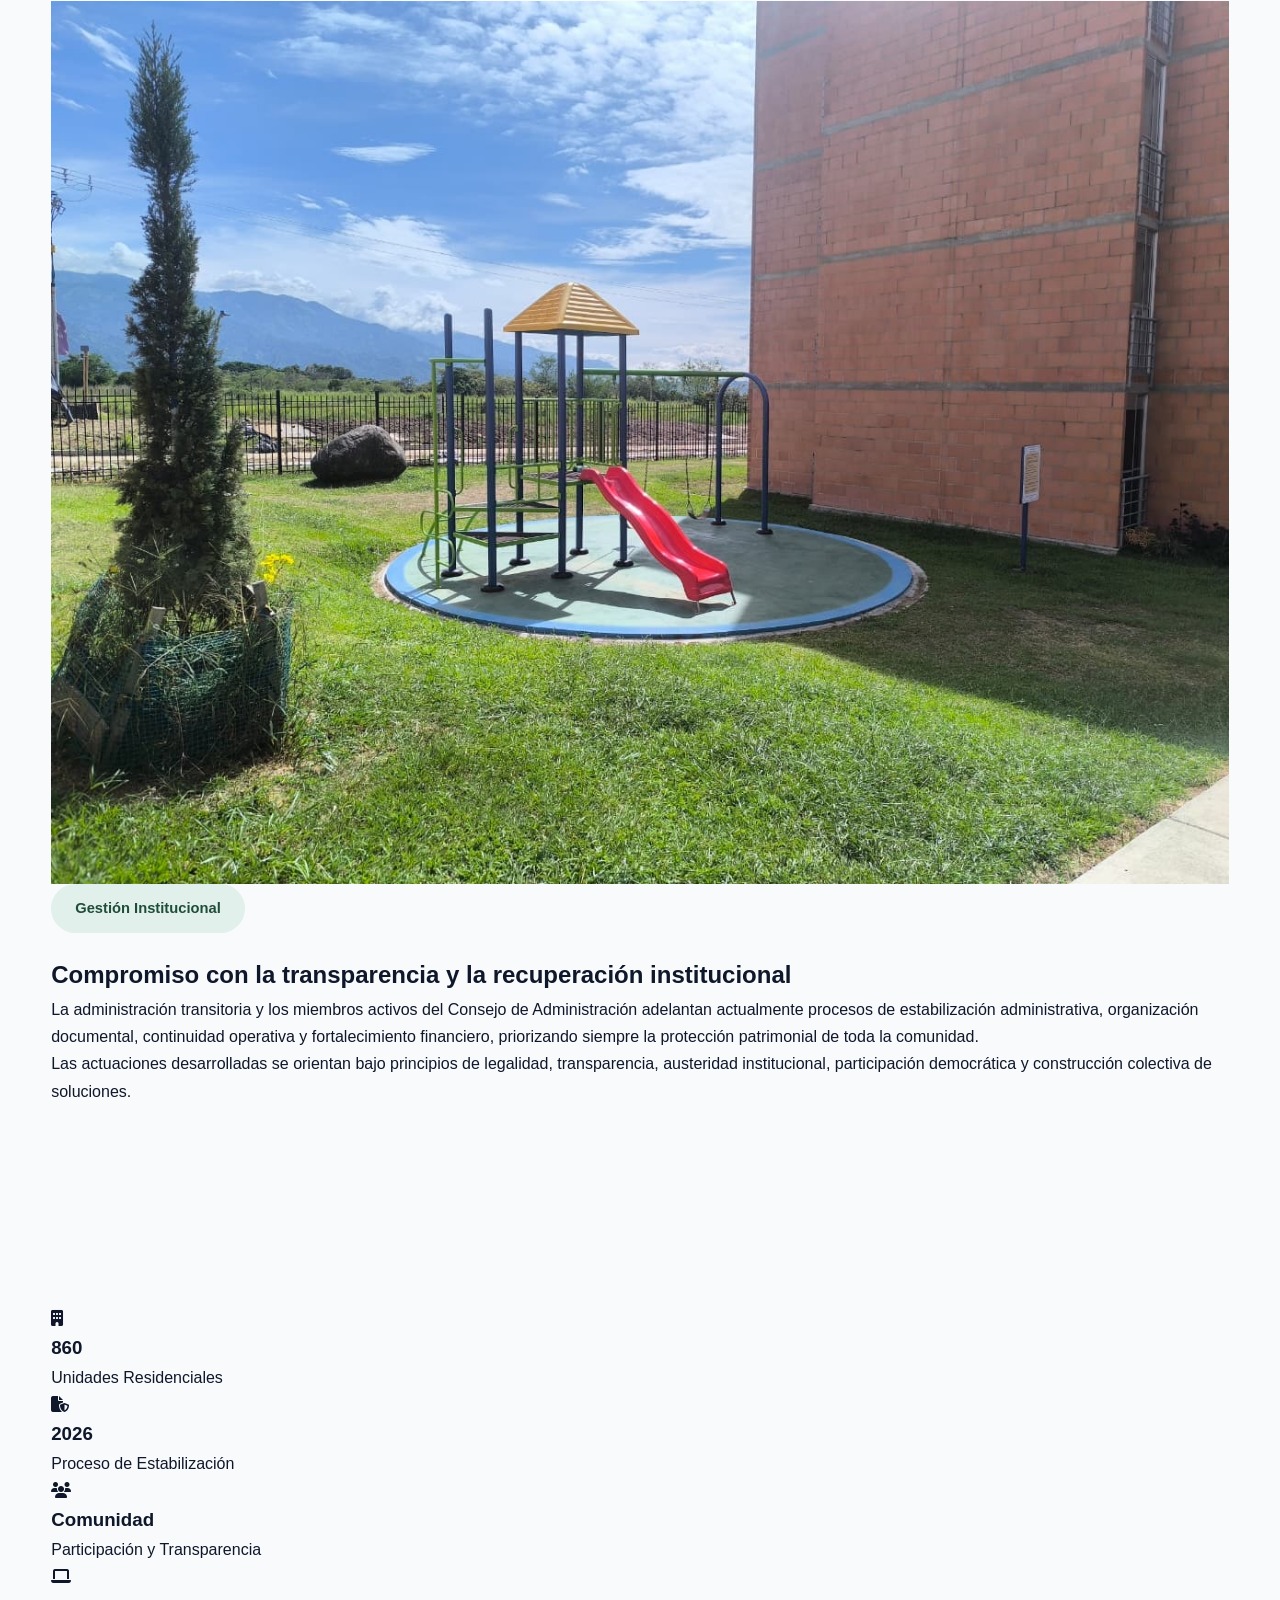
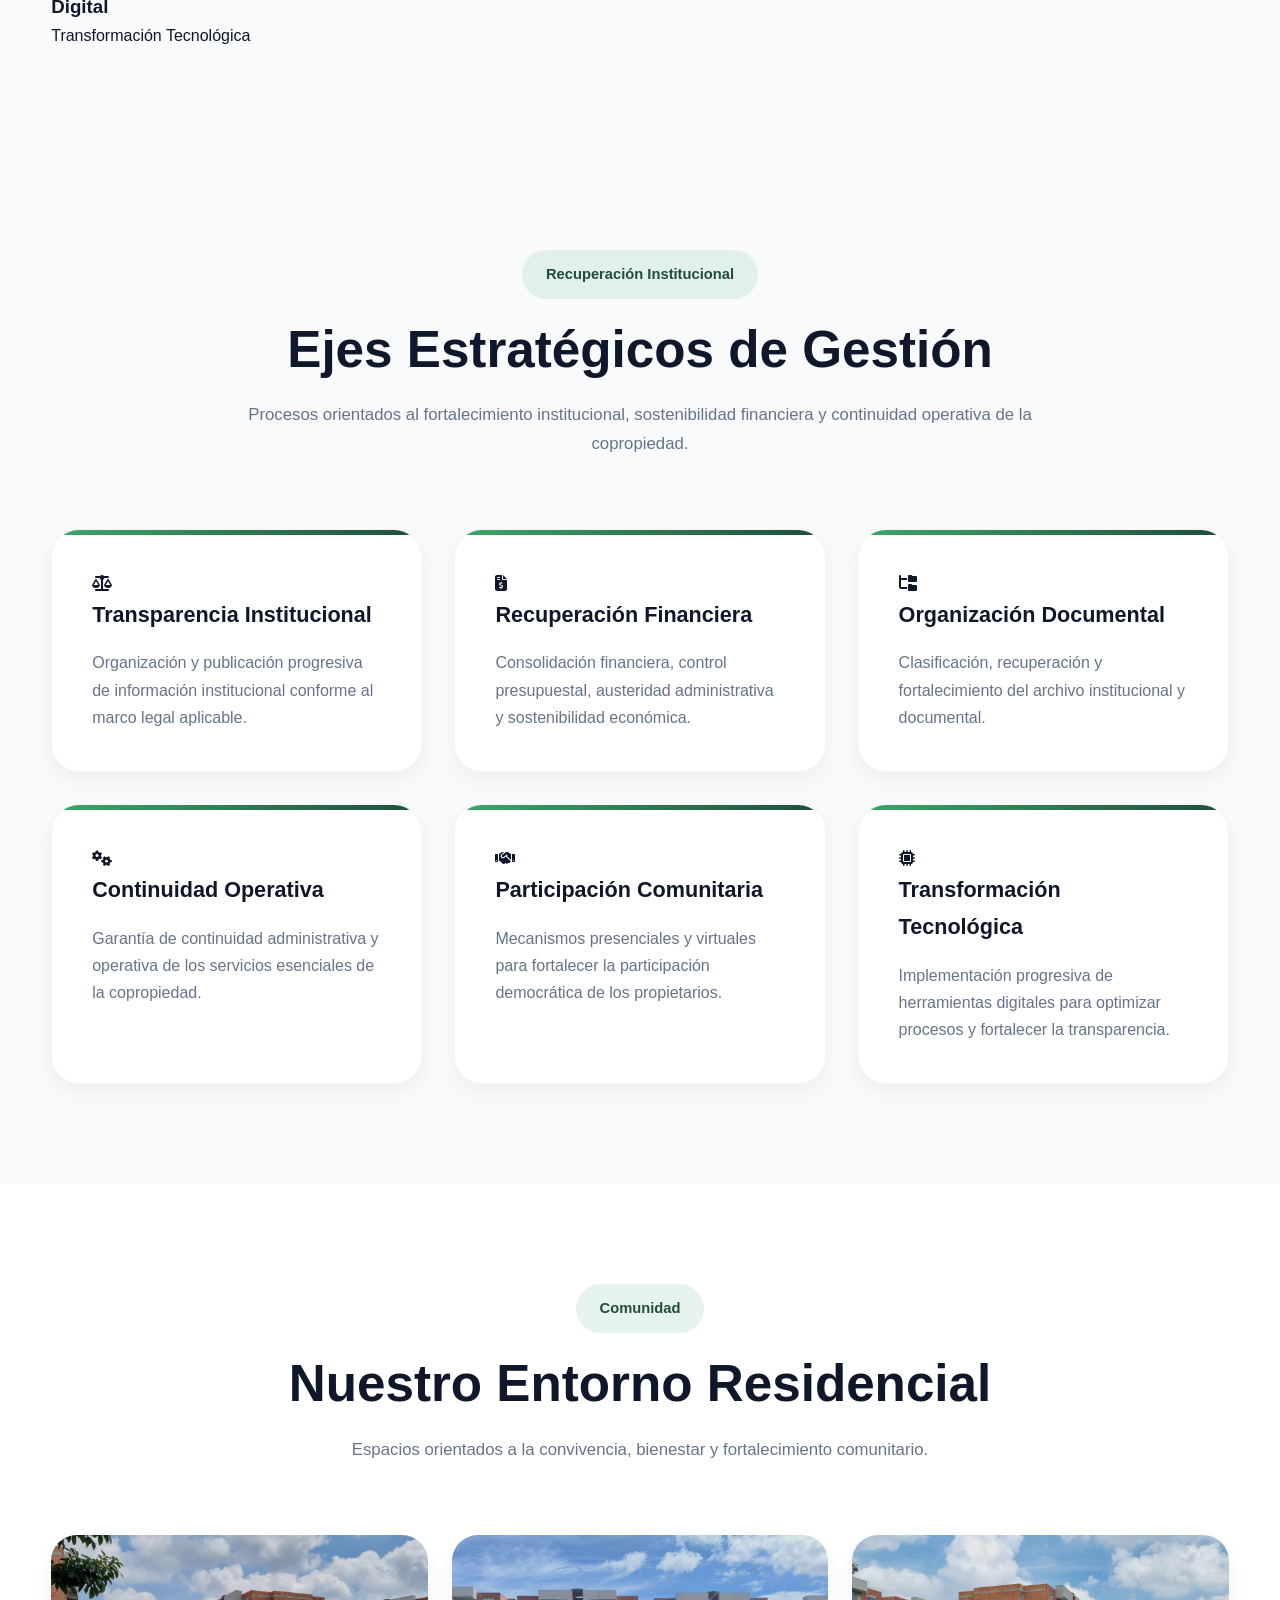
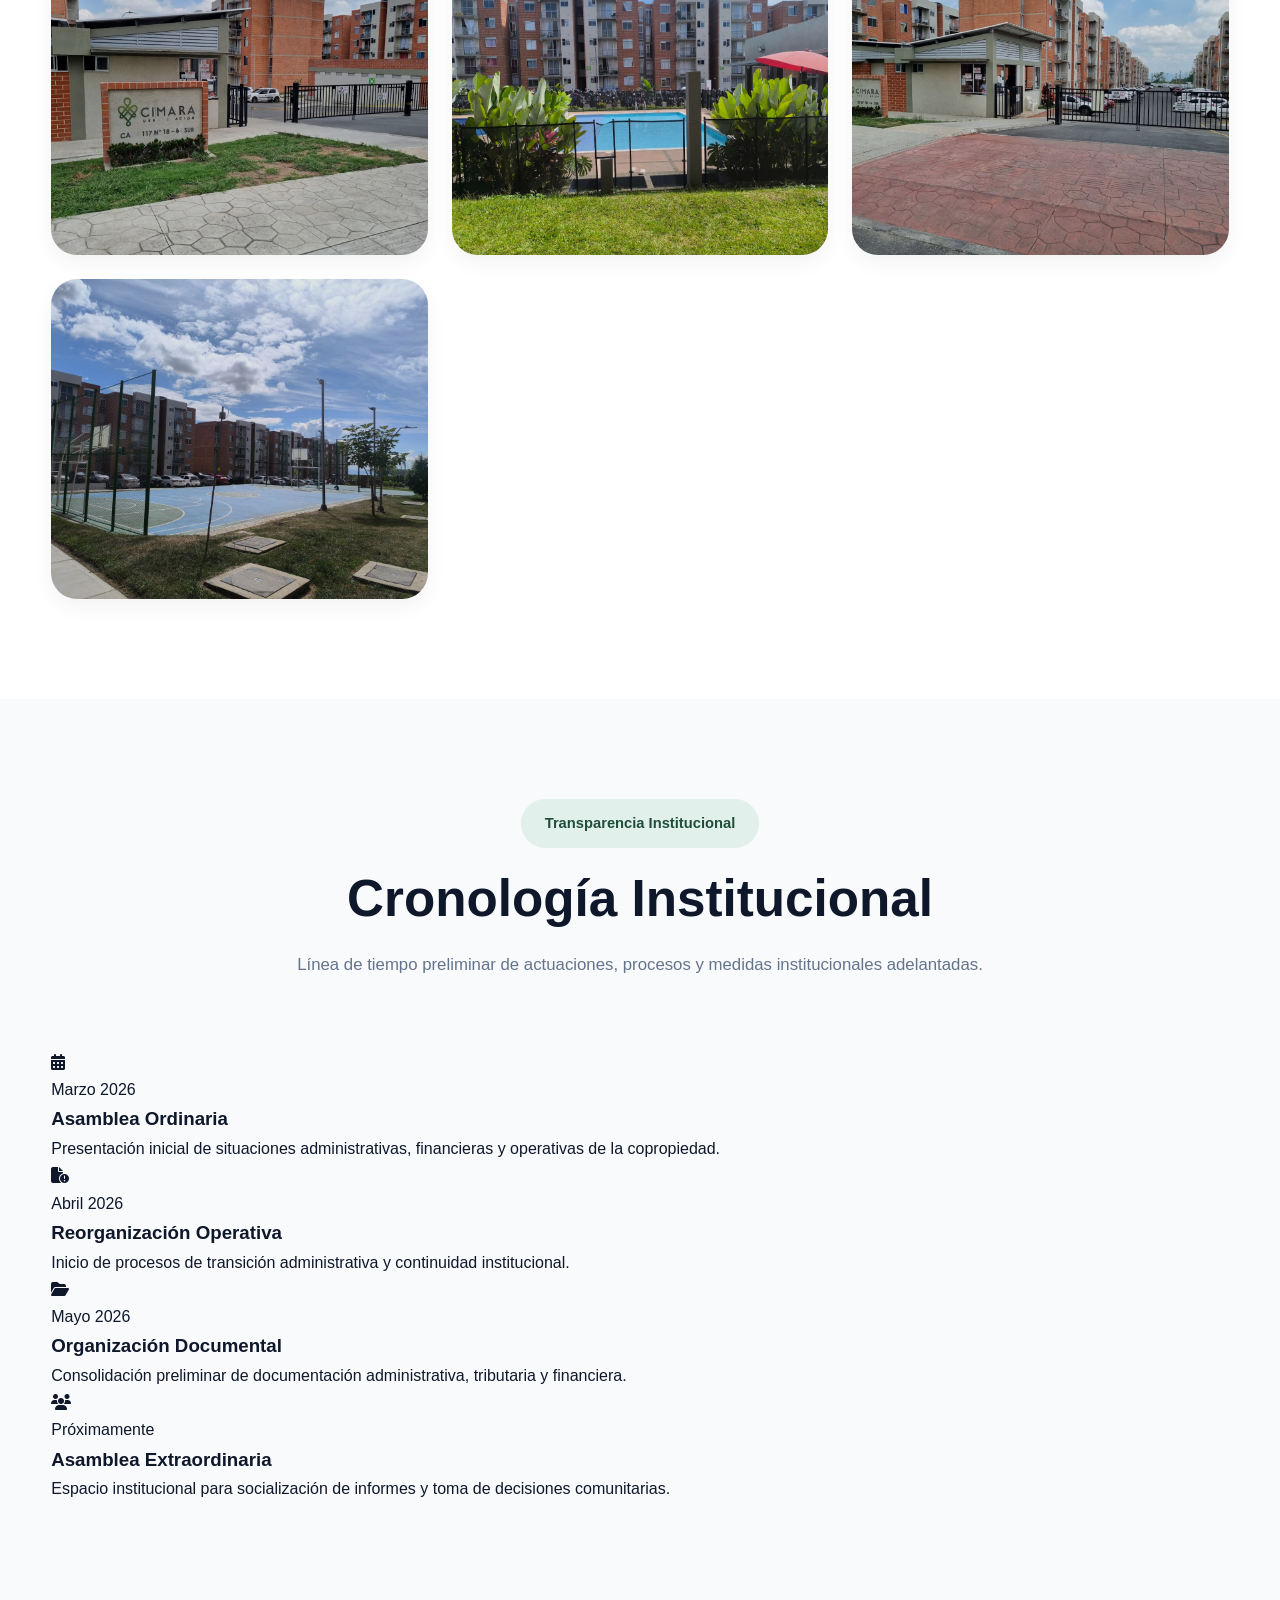
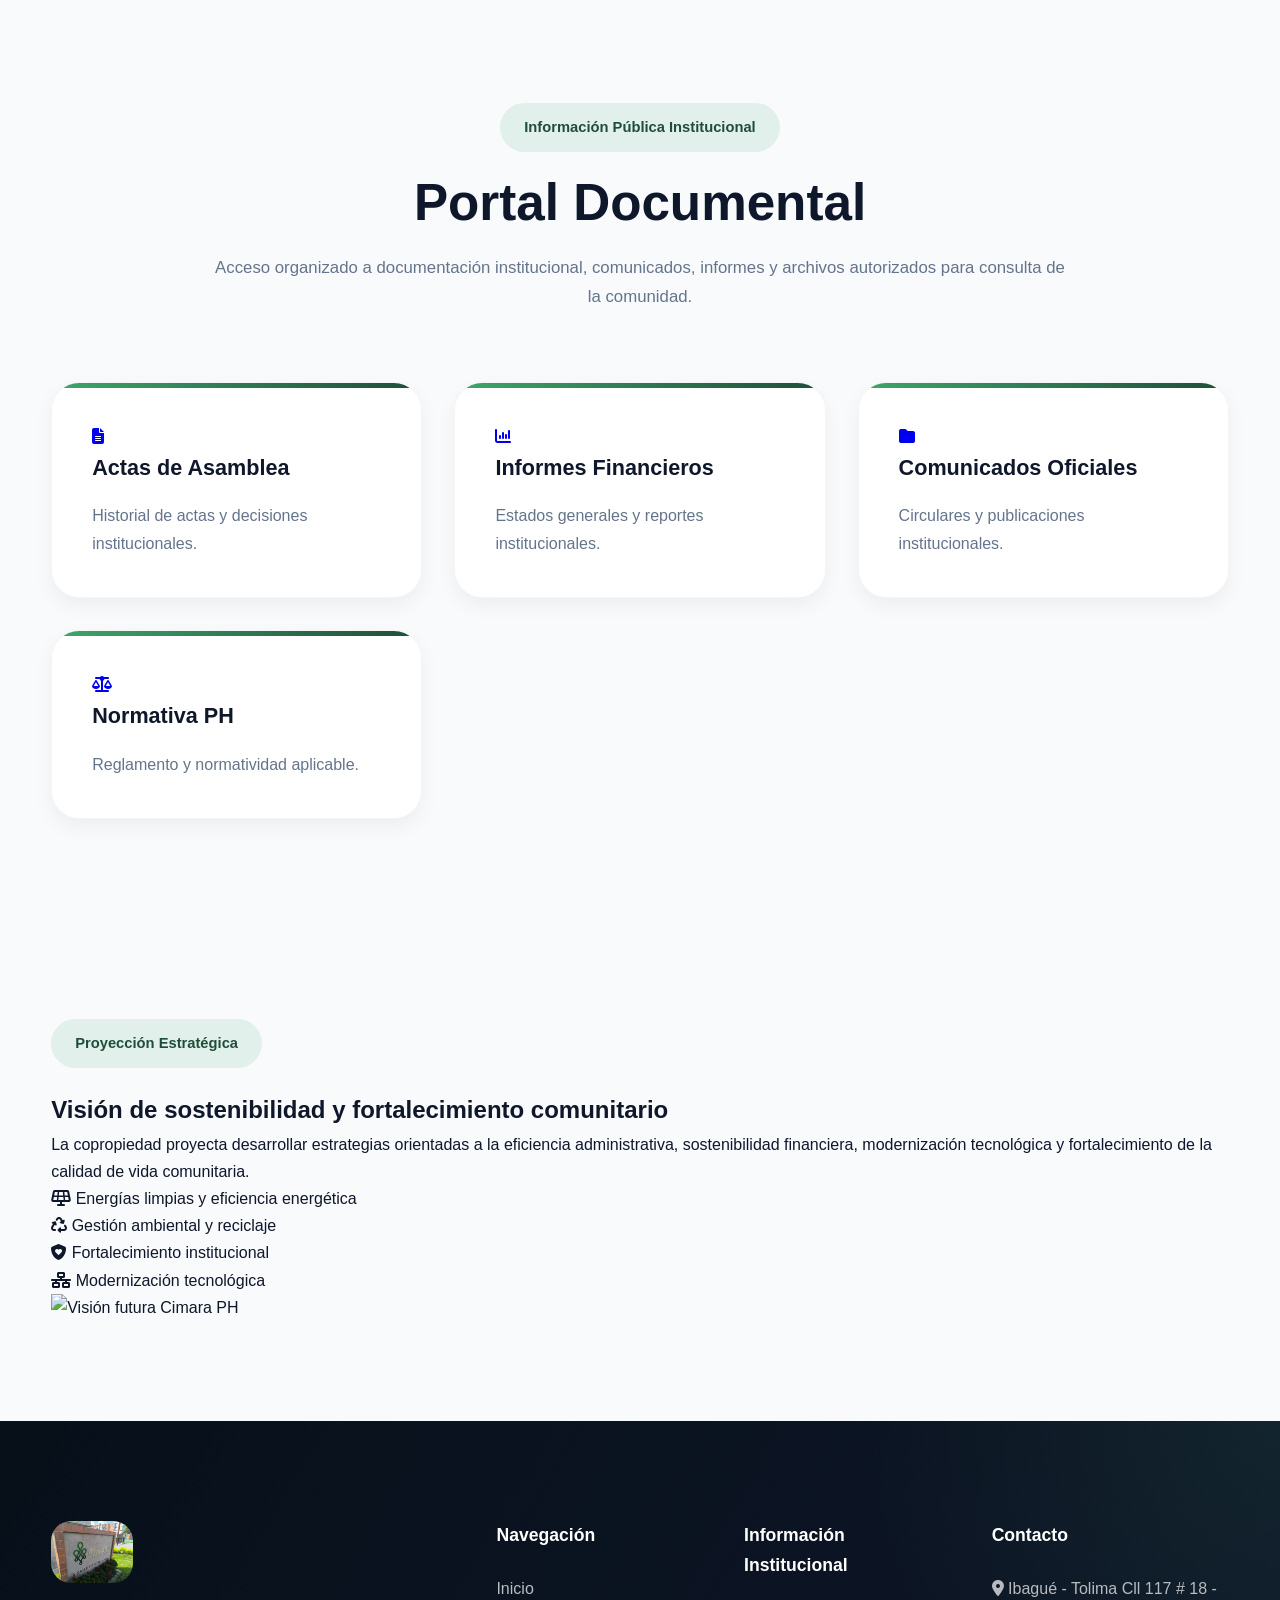
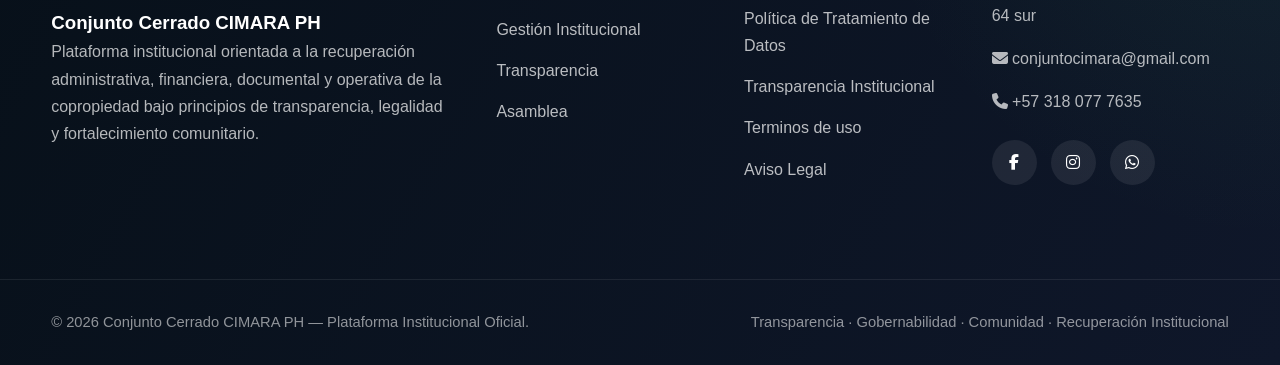
==== commit ec203461: "Tu comentario de actualización" ====
--- a/index.html
+++ b/index.html
@@ -1,30 +1,107 @@
 <!DOCTYPE html>
-<html lang="es">
+<html lang="es" dir="ltr">
 
 <head>
 
+    <!-- =========================
+         CONFIGURACIÓN BÁSICA
+    ========================== -->
     <meta charset="UTF-8">
-    <meta name="viewport" content="width=device-width, initial-scale=1.0">
-
-    <title>Conjunto Cimara PH | Portal Institucional</title>
+
+    <meta http-equiv="X-UA-Compatible" content="IE=edge">
+
+    <meta name="viewport"
+        content="width=device-width, initial-scale=1.0, viewport-fit=cover">
+
+    <meta name="theme-color" content="#0f172a">
+
+    <meta name="color-scheme" content="light">
+
+    <!-- =========================
+         SEO / IDENTIDAD
+    ========================== -->
+    <title>
+        Conjunto Cerrado Cimará PH | Portal Institucional
+    </title>
 
     <meta name="description"
-        content="Portal institucional de transparencia, recuperación administrativa y fortalecimiento comunitario del Conjunto Cerrado Cimara PH.">
-
-    <!-- GOOGLE FONTS -->
-    <link rel="preconnect" href="https://fonts.googleapis.com">
+        content="Portal institucional del Conjunto Cerrado Cimará PH orientado a transparencia, recuperación administrativa, seguridad documental y fortalecimiento comunitario.">
+
+    <meta name="keywords"
+        content="Cimará PH, propiedad horizontal, administración, transparencia, copropiedad, asambleas, gestión documental">
+
+    <meta name="author"
+        content="Conjunto Cerrado Cimará PH">
+
+    <meta name="robots"
+        content="index, follow">
+    <meta http-equiv="X-Content-Type-Options" content="nosniff">
+    <meta http-equiv="X-Frame-Options" content="SAMEORIGIN">
+    <meta name="referrer" content="strict-origin-when-cross-origin">
+    <meta http-equiv="Permissions-Policy"
+        content="camera=(), microphone=(), geolocation=()">
+    <meta http-equiv="Content-Security-Policy"
+        content="
+        default-src 'self';
+        img-src 'self' data:;
+        style-src 'self' 'unsafe-inline' https://fonts.googleapis.com https://cdnjs.cloudflare.com;
+        font-src 'self' https://fonts.gstatic.com https://cdnjs.cloudflare.com;
+        script-src 'self' 'unsafe-inline';
+        connect-src 'self';
+    ">
+
+    <!-- =========================
+         FAVICON / LOGO EMPRESA
+    ========================== -->
+
+    <!-- Logo institucional -->
+    <link rel="icon"
+        type="image/png"
+        href="assets/img/logo1.png">
+
+    <link rel="apple-touch-icon"
+        href="imagenes/logo1.png"> 
+
+    <!-- =========================
+         GOOGLE FONTS
+    ========================== -->
+
+    <link rel="preconnect"
+        href="https://fonts.googleapis.com">
+
+    <link rel="preconnect"
+        href="https://fonts.gstatic.com"
+        crossorigin>
 
     <link href="https://fonts.googleapis.com/css2?family=Poppins:wght@300;400;500;600;700;800&display=swap"
         rel="stylesheet">
 
-    <!-- FONT AWESOME -->
+    <!-- =========================
+         FONT AWESOME
+    ========================== -->
+
+    <link rel="stylesheet"
+        href="https://cdnjs.cloudflare.com/ajax/libs/font-awesome/6.5.2/css/all.min.css"
+        integrity="sha512-SnH5WK+bZxgPHs44uWIX+LLJAJ9/2PkPKZ5QiAj6Ta86w+fsb2TkR4j8YihsP+UyQfR5XQ5Qf7o3E4JwY4l5wA=="
+        crossorigin="anonymous"
+        referrerpolicy="no-referrer">
+
+     <!-- ICONOS -->
     <link rel="stylesheet"
         href="https://cdnjs.cloudflare.com/ajax/libs/font-awesome/6.5.2/css/all.min.css">
 
-    <!-- CSS -->
-    <link rel="stylesheet" href="css/style.css">
-    <link rel="stylesheet" href="css/responsive.css">
-
+
+    <!-- =========================
+         ESTILOS CSS
+    ========================== -->
+
+    <link rel="stylesheet"
+        href="css/style.css">
+
+    <link rel="stylesheet"
+        href="css/responsive.css">
+
+        
 </head>
 
 <body>
@@ -828,19 +905,19 @@
 
                 </h4>
 
-                <a href="pages/politica-datos.html">
+                <a href="..pages/politica-datos.html">
                     Política de Tratamiento de Datos
                 </a>
 
-                <a href="pages\politica-transparencia.html">    
+                <a href="..pages/transparencia.html">   
                     Transparencia Institucional
                 </a>
 
-                <a href="pages/terminos-uso.html">
+                <a href="..pages/terminos-uso.html">
                     Terminos de uso
                 </a>
 
-                <a href="pages/aviso-legal.html">
+                <a href="..pages/aviso-legal.html">
                     Aviso Legal
                 </a>
 
